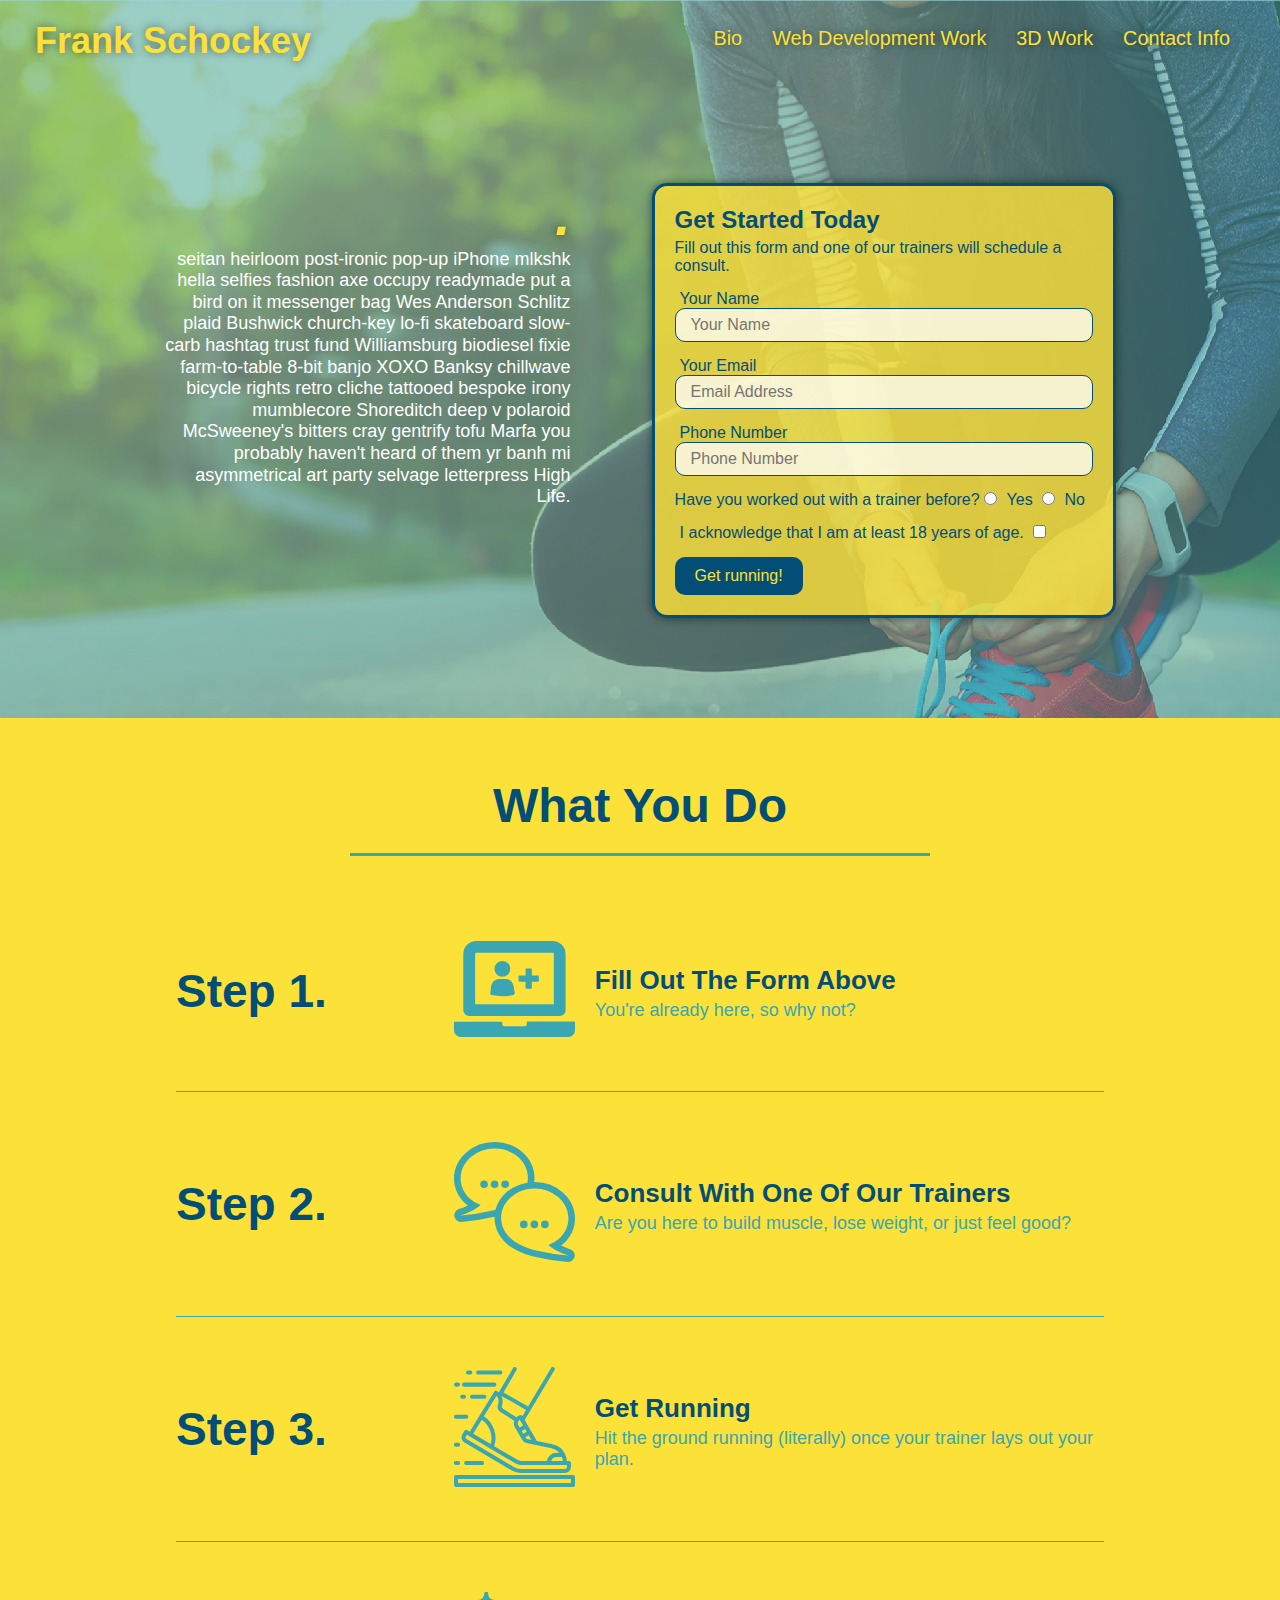
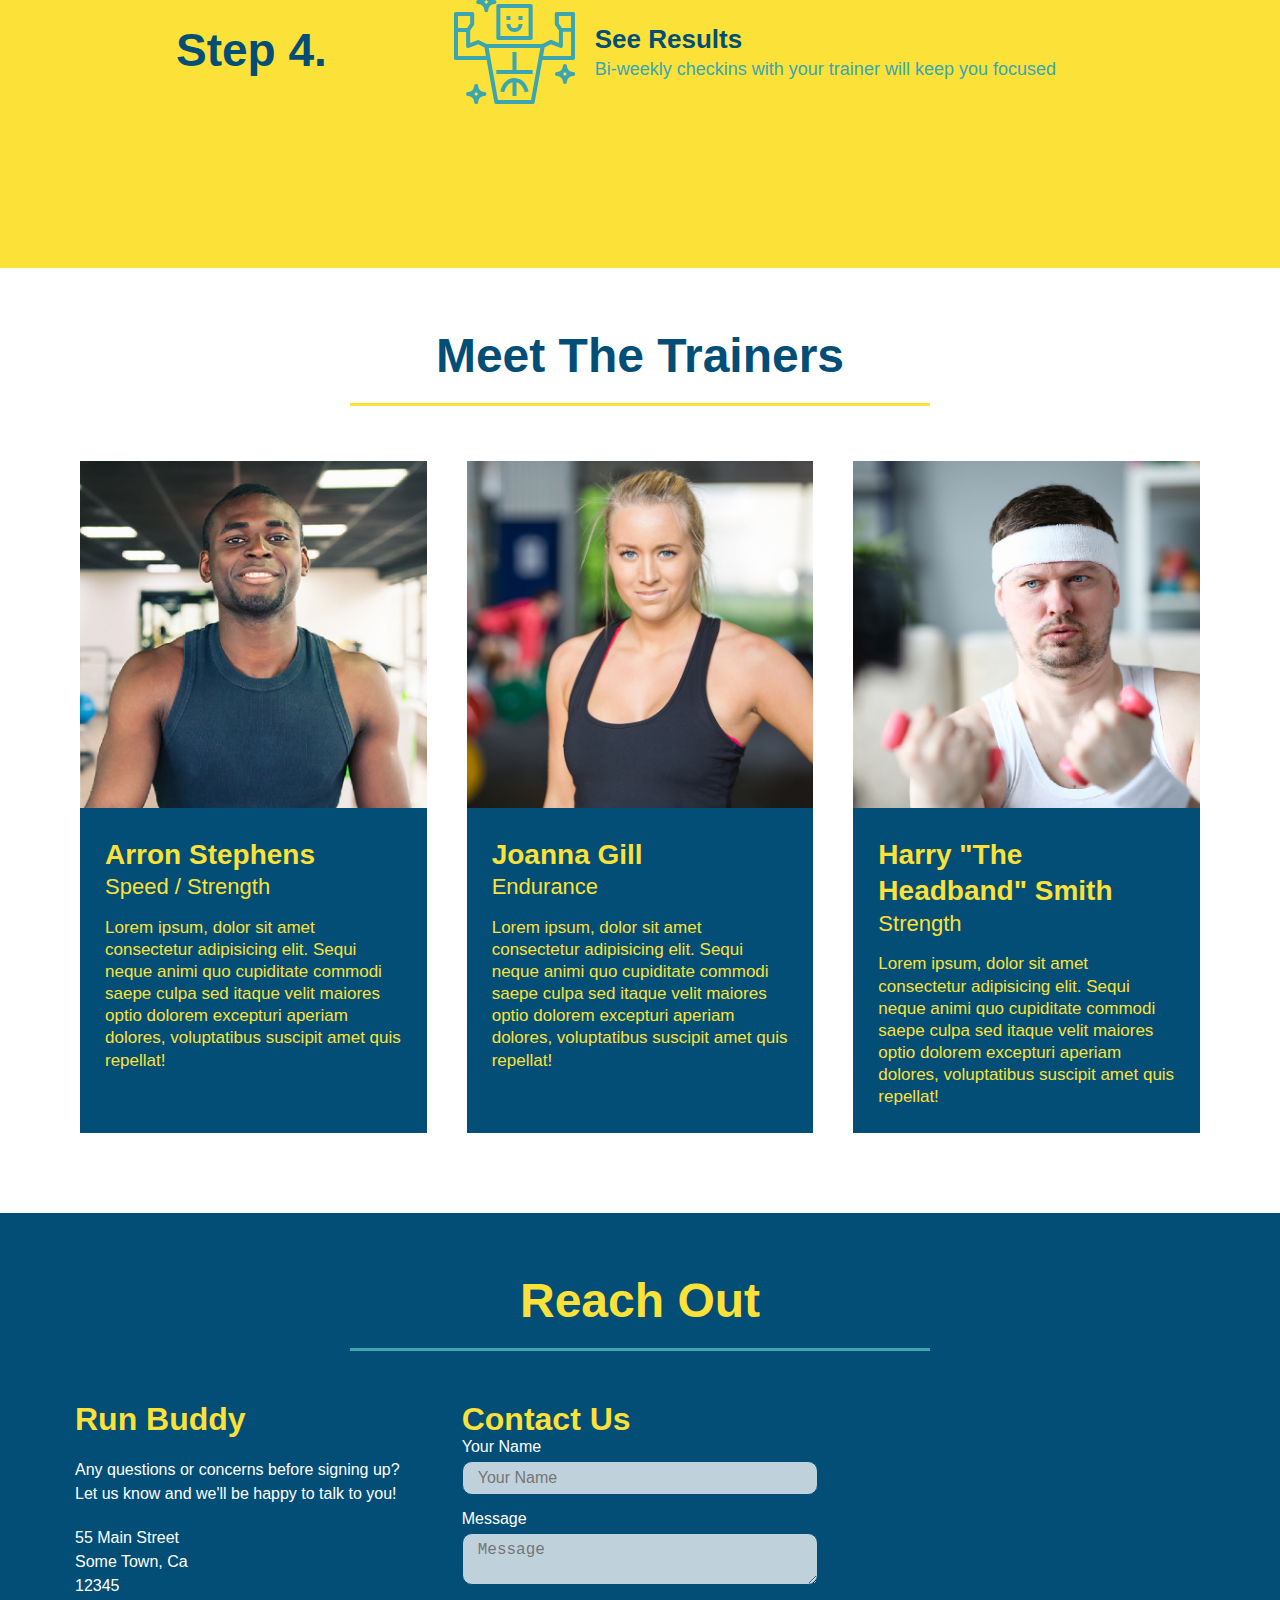
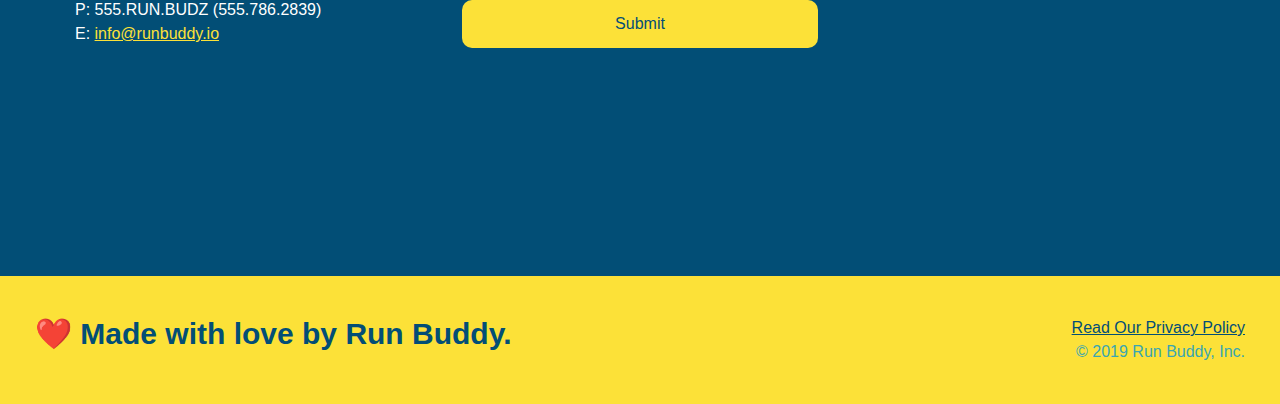
==== index.html @ 055c418a "created frame work for portfolio" ====
<!DOCTYPE html>
<html lang="en">
  <head>
    <meta charset="UTF-8" />
    <meta name="viewport" content="width=device-width, initial-scale=1.0" />
    <link rel="stylesheet" href="./assets/css/style.css">
    <title>Portfolio</title>
  </head>
  <body>
    <!-- navigation tags - block level element -->
    <header>
      <h1>
        <a href="/">Frank Schockey</a>
      </h1>
      <nav>
        <ul>
          <li>
            <a href="#what-we-do">Bio</a>
          </li>
          <li>
            <a href="#what-you-do">Web Development Work</a>
          </li>
          <li>
            <a href="#your-trainers">3D Work</a>
          </li>
          <li>
            <a href="#reach-out">Contact Info</a>
          </li>
        </ul>
      </nav>
    </header>
    <!-- end navigation -->

    <!-- hero/jumbotron -->
    <section class="hero">
      <div class="hero-cta">
        <h2> .</h2>
        <p>
          seitan heirloom post-ironic pop-up iPhone mlkshk hella selfies fashion axe occupy readymade put a bird on it
          messenger bag Wes Anderson Schlitz plaid Bushwick church-key lo-fi skateboard slow-carb hashtag trust fund
          Williamsburg biodiesel fixie farm-to-table 8-bit banjo XOXO Banksy chillwave bicycle rights retro cliche
          tattooed bespoke irony mumblecore Shoreditch deep v polaroid McSweeney's bitters cray gentrify tofu Marfa you
          probably haven't heard of them yr banh mi asymmetrical art party selvage letterpress High Life.
        </p>
      </div>

      <div class="hero-form">
        <h3>Get Started Today</h3>
        <p>Fill out this form and one of our trainers will schedule a consult.</p>
        <form>
          <label for="name">Your Name</label>
          <input type="text" placeholder="Your Name" id="name" name="name" class="form-input" />
          <label for="email">Your Email</label>
          <input type="email" placeholder="Email Address" id="email" name="email" class="form-input" />
          <label for="phone">Phone Number</label>
          <input type="tel" placeholder="Phone Number" name="phone" id="phone" class="form-input" />
          <p>
            Have you worked out with a trainer before? 
            <input type="radio" name="trainer-confirm" id="trainer-yes" />
            <label for="trainer-yes">Yes</label>
            <input type="radio" name="trainer-confirm" id="trainer-no"/>
            <label for="trainer-no">No</label>
          </p>
          <p>
            <label for="checkbox">
              I acknowledge that I am at least 18 years of age.
            </label>
            <input type="checkbox" name="checkpoint1" id="checkbox" />
          </p>
          <button type="submit">
            Get running!
          </button>
        </form>
      </div>
    </section>
    <!-- end header -->

   

    <!-- "what you do" start -->
    <section id="what-you-do" class="steps">
      <div class="flex-row">
        <h2 class="section-title secondary-border">
          What You Do
        </h2> 
      </div>
      <div class="step">
        <h3>Step 1.</h3>
        <div class="step-info">
          <div class="step-img">
            <img src="./assets/images/step-1.svg" alt="" />
          </div>
          <div class="step-text">
            <h4>Fill Out The Form Above</h4>
            <p>You're already here, so why not?</p>
          </div>
        </div>
      </div>
      <div class="step">
        <h3>Step 2.</h3>
        <div class="step-info">
          <div class="step-img">
            <img src="./assets/images/step-2.svg" alt="" />
          </div>
          <div class="step-text">
            <h4>Consult With One Of Our Trainers</h4>
            <p>Are you here to build muscle, lose weight, or just feel good?</p>
          </div>
        </div>
      </div>
      <div class="step">
        <h3>Step 3.</h3>
        <div class="step-info">
          <div class="step-img">
            <img src="./assets/images/step-3.svg" alt="" />
          </div>
          <div class="step-text">
            <h4>Get Running</h4>
            <p>Hit the ground running (literally) once your trainer lays out your plan.</p>
          </div>
        </div>
      </div>
      <div class="step">
        <h3>Step 4.</h3>
        <div class="step-info">
          <div class="step-img">
            <img src="./assets/images/step-4.svg" alt="" />
          </div>
          <div class="step-text">
            <h4>See Results</h4>
            <p>Bi-weekly checkins with your trainer will keep you focused</p>
          </div>
        </div>
      </div>
    </section>
    <!-- "what you do" end -->

    <!-- "meet the trainers" start -->
    <section id="your-trainers">
      <div class="flex-row">
        <h2 class="section-title primary-border">
          Meet The Trainers
        </h2>
      </div>

      <div class="trainers">
        <article class="trainer">
          <img src="./assets/images/trainer-1.jpg" alt="Arron Stephens in his workout clothes, ready to pump iron" />
          <div class="trainer-bio">
            <h3 class="trainer-name">Arron Stephens</h3>
            <h4 class="trainer-role">Speed / Strength</h4>
            <p>Lorem ipsum, dolor sit amet consectetur adipisicing elit. Sequi neque animi quo cupiditate commodi saepe culpa sed itaque velit maiores optio dolorem excepturi aperiam dolores, voluptatibus suscipit amet quis repellat!</p>
          </div>
        </article>

        <article class="trainer">
          <img src="./assets/images/trainer-2.jpg" alt="Joanna Gill cooling off after a work out" />
          <div class="trainer-bio">
            <h3 class="trainer-name">Joanna Gill</h3>
            <h4 class="trainer-role">Endurance</h4>
            <p>Lorem ipsum, dolor sit amet consectetur adipisicing elit. Sequi neque animi quo cupiditate commodi saepe culpa sed itaque velit maiores optio dolorem excepturi aperiam dolores, voluptatibus suscipit amet quis repellat!</p>
            </div>
          </article>

        <article class="trainer">
          <img src="./assets/images/trainer-3.jpg" alt="Harry Smith wearing a headband and lifting comically small pink weights" />
          <div class="trainer-bio">
            <h3 class="trainer-name">Harry "The Headband" Smith</h3>
            <h4 class="trainer-role">Strength</h4>
            <p>Lorem ipsum, dolor sit amet consectetur adipisicing elit. Sequi neque animi quo cupiditate commodi saepe culpa sed itaque velit maiores optio dolorem excepturi aperiam dolores, voluptatibus suscipit amet quis repellat!</p>
          </div>
        </article>
      </div>
    </section>
    <!-- "meet the trainers" end -->

    <!-- "reach out" start -->
    <section id="reach-out" class="contact">
      <div class="flex-row">
        <h2 class="section-title secondary-border">
          Reach Out
        </h2>
      </div>

      <div class="contact-info">
        <div>
          <h3>Run Buddy</h3>
          <p>
            Any questions or concerns before signing up? 
            <br/>
            Let us know and we'll be happy to talk to you!
          </p>

          <address>
            55 Main Street <br/>
            Some Town, Ca <br/>
            12345<br/>
            P: 555.RUN.BUDZ (555.786.2839)<br/>
            E: <a href="mailto:info@runbuddy.io">info@runbuddy.io</a>
          </address>
          
        </div>

        <div class="contact-form">
          <h3>Contact Us</h3>
          <form>
            <label for="contact-name">Your Name</label>
            <input type="text" id="contact-name" placeholder="Your Name" />
        
            <label for="contact-message">Message</label>
            <textarea id="contact-message" placeholder="Message"></textarea>
        
            <button type="submit">Submit</button>
          </form>
        </div>
        
        <iframe
          src="https://www.google.com/maps/embed?pb=!1m14!1m12!1m3!1d12182.30520634488!2d-74.0652613!3d40.2407219!2m3!1f0!2f0!3f0!3m2!1i1024!2i768!4f13.1!5e0!3m2!1sen!2sus!4v1561060983193!5m2!1sen!2sus"
          frameborder="0" style="border:0" allowfullscreen>
        </iframe>
      </div>
    </section>
    <!-- "reach out" end -->

    <!-- footer -->
    <footer>
      <h2>❤️ Made with love by Run Buddy.</h2>
      <div>
        <a href="./privacy-policy.html">Read Our Privacy Policy</a><br/>
        &copy; 2019 Run Buddy, Inc.
      </div>
    </footer>
    <!-- footer end -->
  </body>
</html>
---- assets/css/style.css ----
* {
  box-sizing: border-box;
  margin: 0;
  padding: 0;
}

body {
  color: #39a6b2;
  font-family: Helvetica, Arial, sans-serif;
}


/* HEADER / NAV BAR STYLES START */

header {
  padding: 20px 35px;
  background-color: #39a6b2;
  display: flex;
  justify-content: space-between;
  flex-wrap: wrap;
  position: sticky;
  position: -webkit-sticky;
  top: 0;
  background-image: url("../images/hero-bg.jpg");
  background-size: cover;
  background-attachment: fixed;
  background-position: 80%;
}

header h1 {
  font-weight: bold;
  margin: 0;
  font-size: 36px;
  color: #fce138;
  text-shadow: 0 0 10px rgba(0, 0, 0, 0.5);
}

header a {
  text-decoration: none;
  color: #fce138;
}

header nav {
  margin: 7px 0;
}

header nav ul {
  display: flex;
  flex-wrap: wrap;
  justify-content: space-between;
  align-items: center;
  list-style: none;
}

header nav ul li a {
  padding: 10px 15px;
  font-weight: lighter;
  font-size: 1.55vw;
  text-shadow: 0 0 10px rgba(0, 0, 0, 0.5);
}

header nav ul li a:hover {
  background: #fce138;
  color: #024e76;
  border-radius: 15px;
  text-shadow: none;
}

/* HEADER / NAVBAR STYLES END */



/* FOOTER STYLES START */
footer {
  background: #fce138;
  padding: 40px 35px;
  display: flex;
  justify-content: space-between;
  flex-wrap: wrap;
  width: 100%;
}

footer h2 {
  color: #024e76;
  font-size: 30px;
  margin: 0;
}

footer div {
  line-height: 1.5;
  text-align: right;
}

footer a {
  color: #024e76;
}
/* END FOOTER STYLES */

/* STYLE ALL SECTION TAGS */
section {
  padding: 60px;
}

/* HERO STYLES START */
.hero {
  background-image: url('../images/hero-bg.jpg');
  background-size: cover;
  display: flex;
  justify-content: center;
  flex-wrap: wrap;
  align-items: flex-start;
  background-attachment: fixed;
  background-position: 80%;
}

.hero-cta {
  width: 35%;
  text-align: right;
  margin: 3.5%;
  color: #fff;
  font-size: 18px;
  line-height: 1.2;
}

.hero-cta h2 {
  font-style: italic;
  font-size: 55px;
  color: #fce138;
  text-shadow: 0 0 10px rgba(0, 0, 0, 0.5);
}

.hero-form {
  border: 3px solid #024e76;
  background-color: rgba(255, 225, 56, 0.8);
  padding: 20px;
  color: #024e76;
  width: 40%;
  margin: 3.5%;
  border-radius: 15px;
  box-shadow: 0 0 10px rgba(0, 0, 0, 0.5);
}

.hero-form button:hover {
  background-color: #39a6b2;  
}

.hero-form h3 {
  font-size: 24px;
  margin: 0;
}
.hero-form p {
  margin: 5px 0 15px 0;
}

.form-input {
  border: 1px solid #024e76;
  display: block;
  padding: 7px 15px;
  font-size: 16px;
  color: #024e76;
  width: 100%;
  margin-bottom: 15px; 
  border-radius: 10px;
  background-color: rgba(255,255,255, 0.75);
}

.form-input:focus {
  background-color: rgba(255,255,255, 1);
  outline: none;
}

.hero-form label {
  margin: 0 5px;
}

.hero-form button {
  color: #fce138;
  background-color: #024e76;
  border: none;
  padding: 10px 20px;
  font-size: 16px;
  border-radius: 10px;
} 
/* HERO STYLES END */


/* SECTION TITLE STYLES START */
.section-title {
  font-size: 48px;
  border-bottom: 3px solid;
  color: #024e76;
  padding-bottom: 20px;
  text-align: center;
  margin: 0 auto 35px auto;
  width: 50%;
}

.primary-border {
  border-color: #fce138;
}

.secondary-border {
  border-color: #39a6b2;
}
/* SECTION TITLE STYLES END */

/* WHAT WE DO STYLES */

.intro p {
  line-height: 1.7;
  color: #39a6b2;
  width: 80%;
  margin: 0 auto;
  font-size: 20px;
  text-align: center;
}
/* WHAT YOU DO STYLES END */


/* WHAT YOU DO STYLES START */
.steps { 
  background: #fce138;
}

.step {
  margin: 50px auto;
  padding-bottom: 50px;
  width: 80%;
  border-bottom: 1px solid #39a6b2;
  display: flex;
  flex-wrap: wrap;
  align-items: center;
  justify-content: space-between;
}

.step:last-child {
  border-bottom: none;
}

.step h3 {
  color: #024e76;
  font-size: 46px;
  flex: 1 30%;
}

.step-info {
  flex: 2 70%;
  display: flex;
  flex-wrap: wrap;
  align-items: center;
}

.step-img {
  flex: 1 12%;
  margin-right: 20px;
}

.step-img img {
  max-width: 100%;
}

.step-text {
  flex: 12;
}

.step-text p {
  color: #39a6b2;
  font-size: 18px;
}

.step-text h4 {
  font-size: 26px;
  line-height: 1.5;
  color: #024e76;
}
/* WHAT YOU DO STYLES END */

/* MEET THE TRAINERS START */
.trainers {
  width: 100%;
  margin: 0 auto;
  display: flex;
  flex-wrap: wrap;
  justify-content: space-around;
}

.trainer {
  margin: 20px;
  flex: 1;
  background: #024e76;
  color: #fce138;
}

.trainer img {
  width: 100%;
}

.trainer-bio {
  padding: 25px;
  line-height: 1.3;
}

.trainer-bio h3 {
  font-size: 28px;
}

.trainer-bio h4 {
  font-weight: lighter;
  font-size: 22px;
  margin-bottom: 15px;
}

.trainer-bio p {
  font-size: 17px;
}
/* TRAINER STYLES END */

/* REACH OUT STYLES START */
.contact {
  background: #024e76;
}

.contact h2 {
  color: #fce138;
}

.contact-info {
  display: flex;
  justify-content: space-between;
  flex-wrap: wrap;
}

.contact-info > * {
  flex: 1;
  margin: 15px;
}

.contact-info iframe {
  height: 400px;
}

.contact-info div {
  color: white;
}

.contact-info h3 {
  color: #fce138;
  font-size: 32px;
}

.contact-info p, .contact-info address {
  margin: 20px 0;
  line-height: 1.5;
  font-size: 16px;
  font-style: normal;
}

.contact-form input, .contact-form textarea {
  border: 1px solid #024e76;
  display: block;
  padding: 7px 15px;
  font-size: 16px;
  color: #024e76;
  width: 100%;
  margin-bottom: 15px;
  margin-top: 5px;
  border-radius: 10px;
  background-color: rgba(255,255,255, 0.75);
}

.contact-form input:focus, .contact-form textarea:focus {
  background-color: rgba(255,255,255, 1);
  outline: none;
}

.contact-form button {
  width: 100%;
  border: none;
  background: #fce138;
  color: #024e76;
  text-align: center;
  padding: 15px 0;
  font-size: 16px;
  border-radius: 10px;
}

.contact-form button:hover {
  color: #fce138;
  background: #39a6b2;
}

.contact-info a {
  color: #fce138;
}
/* REACH OUT STYLES END */

/* UTILITIES */
.text-left {
  text-align: left;
}

.text-right {
  text-align: right;
}

.flex-row {
  display: flex;
}

/* MEDIA QUERY FOR SMALLER DESKTOP SCREENS AND SMALLER */
@media screen and (max-width: 980px) {
  header {
    padding-bottom: 0;
    justify-content: center;
    position: relative;
  }

  header h1 {
    width: 100%;
    text-align: center;
  }

  header nav ul {
    margin-top: 20px;
    width: 100%;
    justify-content: center;
  }

  header nav ul li a {
    font-size: 20px;
  }

  footer h2, footer div {
    text-align: center;
    width: 100%;
  }

  .hero-cta, .hero-form {
    width: 100%;
  }
  
  .hero-cta {
    text-align: center;
  }

  .section-title {
    width: 80%;
  }
  
  .trainer {
    flex: 0 70%;
  }
  
  .contact-info iframe{
    flex: 1 100%;
  }
}

/* MEDIA QUERY FOR TABLETS AND SMALLER */
@media screen and (max-width: 768px) {
  section {
    padding: 30px 15px;
  }

  .step h3 {
    flex: 1 100%;
    text-align: center;
  }

  .step-info {
    flex: 2 100%;
    text-align: center;
    justify-content: center;
  }

  .step-img {
    flex: 0 32%;
    margin-right: 0;
    margin-top: 15px;
    margin-bottom: 15px;
  }

  .step-text {
    flex: 100%;  
  }

  .trainer-bio h3, .trainer-bio h4 {
    display: block;
  }
}

/* MEDIA QUERY FOR MOBILE PHONES AND SMALLER */
@media screen and (max-width: 575px) {
  .hero-form button {
    width: 100%;
  }

  .section-title {
    width: 95%;
  }

  .intro p {
    width: 100%;
  }

  .trainer {
    flex: 0 100%;
  }

  .contact-info {
    text-align: center;
  }

  .contact-info > * {
    flex: 0 100%;
  }

  .contact-form {
    order: 3;
  }
}
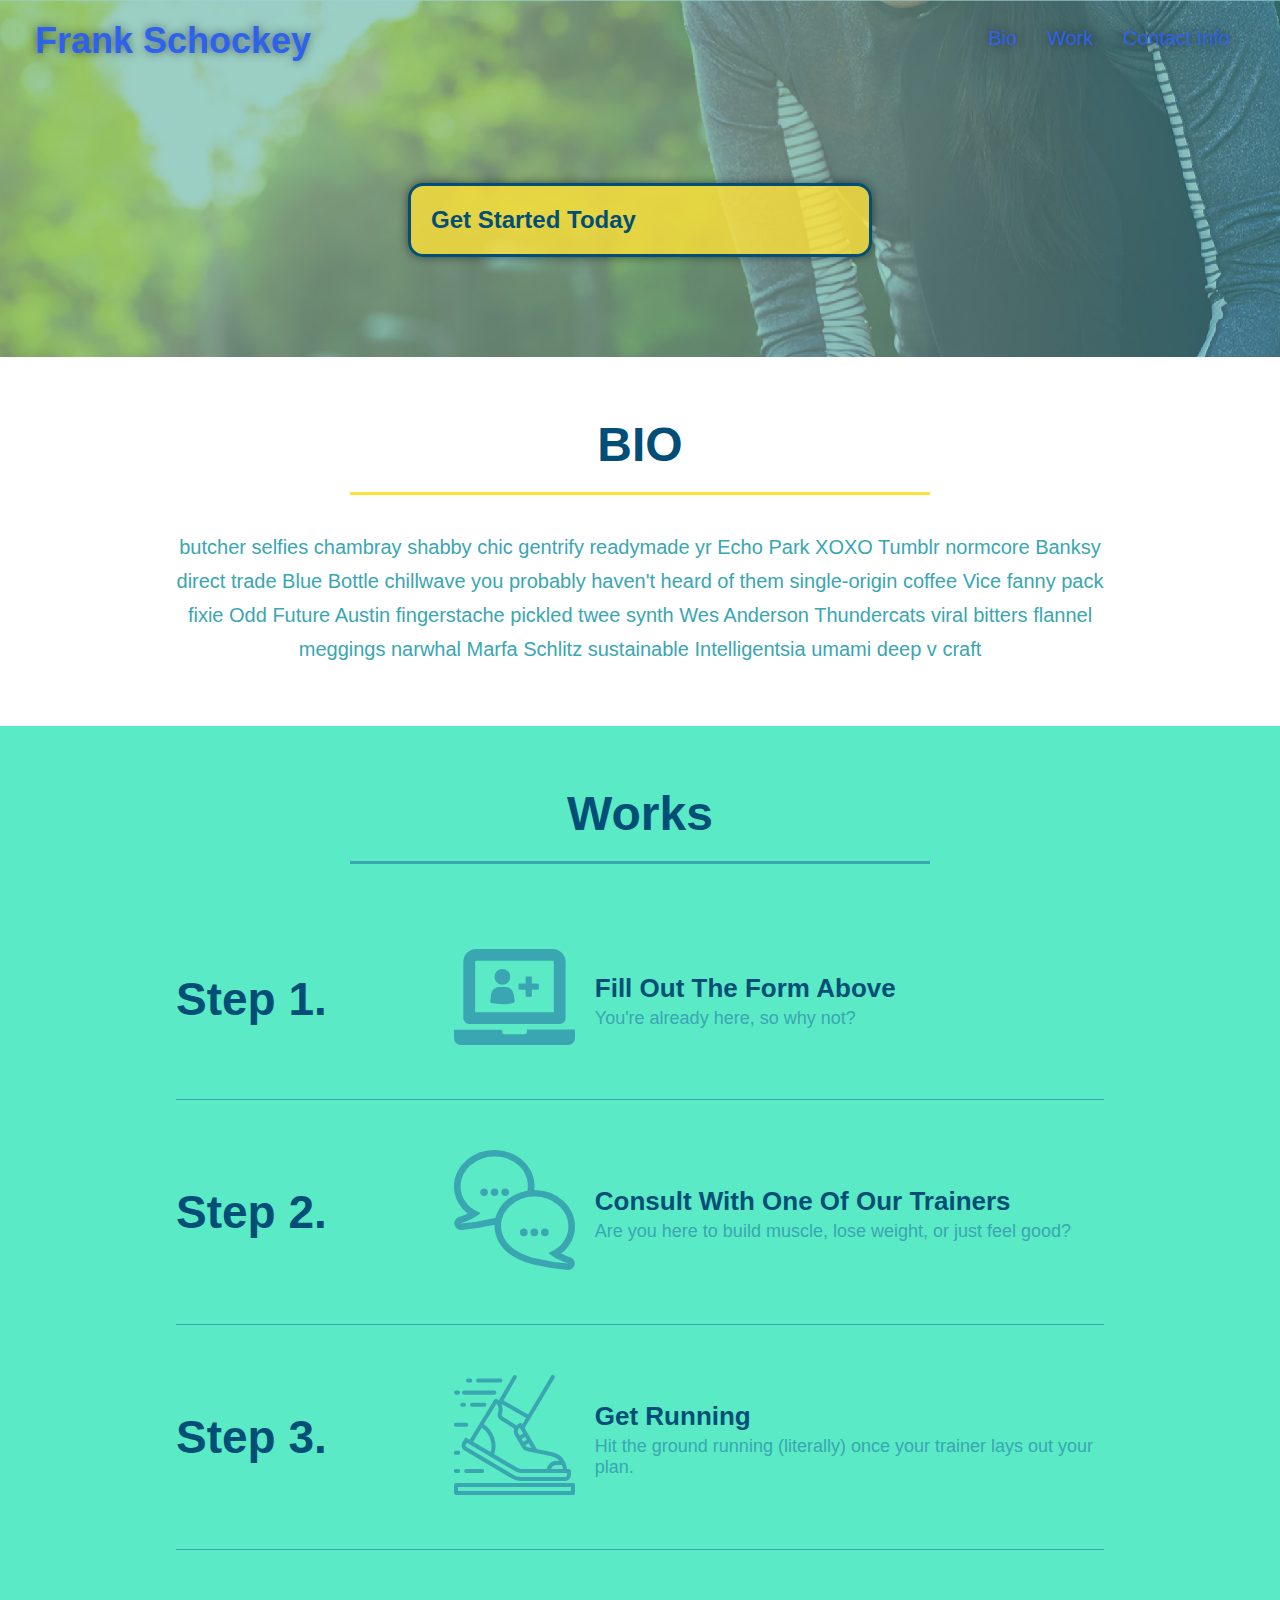
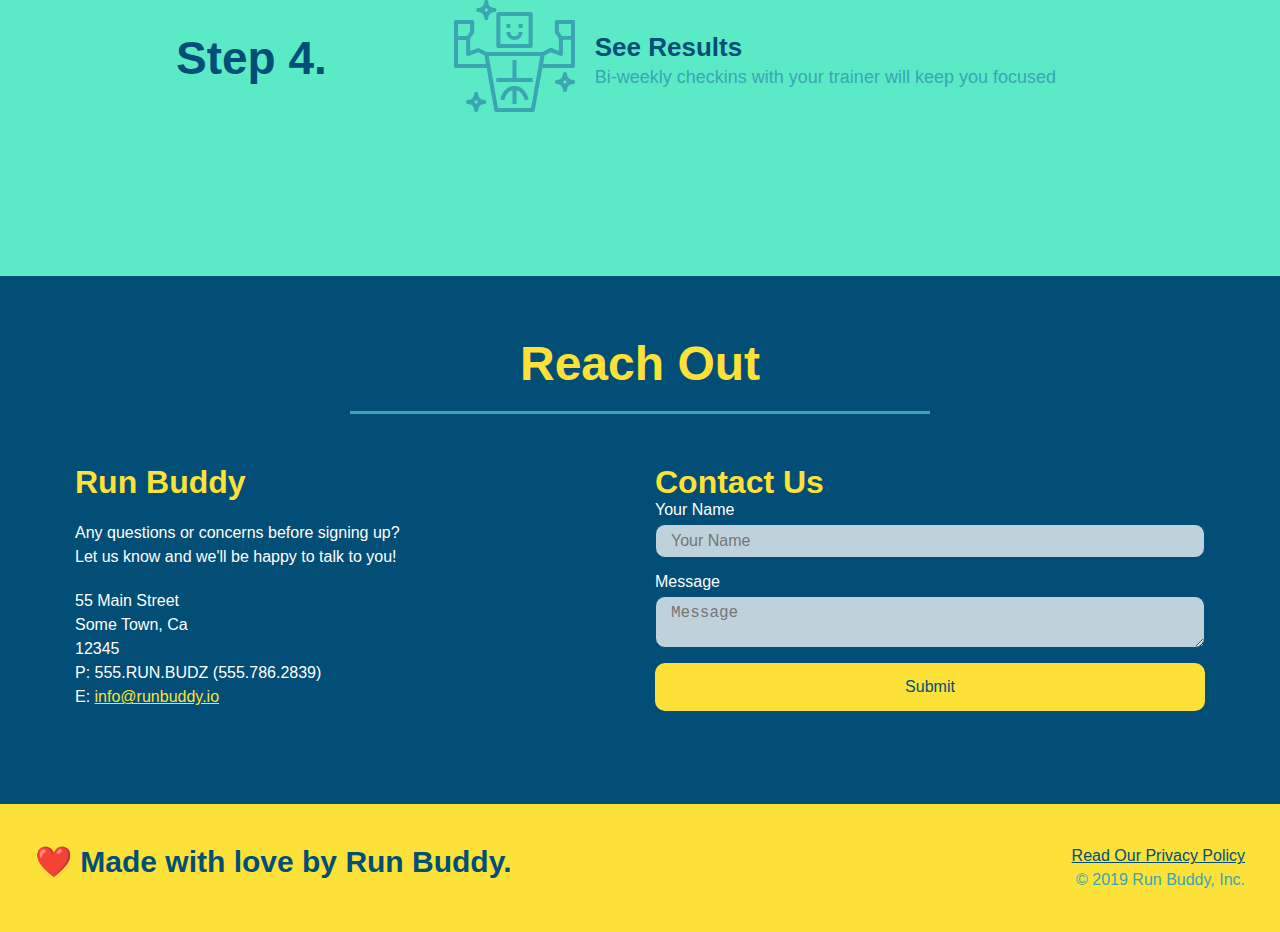
==== commit ef134975: "worked on title for sections" ====
--- a/index.html
+++ b/index.html
@@ -10,18 +10,15 @@
     <!-- navigation tags - block level element -->
     <header>
       <h1>
-        <a href="/">Frank Schockey</a>
+        <a href="">Frank Schockey</a>
       </h1>
       <nav>
         <ul>
           <li>
-            <a href="#what-we-do">Bio</a>
+            <a href="#BIO">Bio</a>
           </li>
           <li>
-            <a href="#what-you-do">Web Development Work</a>
-          </li>
-          <li>
-            <a href="#your-trainers">3D Work</a>
+            <a href="#work">Work</a>
           </li>
           <li>
             <a href="#reach-out">Contact Info</a>
@@ -33,55 +30,32 @@
 
     <!-- hero/jumbotron -->
     <section class="hero">
-      <div class="hero-cta">
-        <h2> .</h2>
-        <p>
-          seitan heirloom post-ironic pop-up iPhone mlkshk hella selfies fashion axe occupy readymade put a bird on it
-          messenger bag Wes Anderson Schlitz plaid Bushwick church-key lo-fi skateboard slow-carb hashtag trust fund
-          Williamsburg biodiesel fixie farm-to-table 8-bit banjo XOXO Banksy chillwave bicycle rights retro cliche
-          tattooed bespoke irony mumblecore Shoreditch deep v polaroid McSweeney's bitters cray gentrify tofu Marfa you
-          probably haven't heard of them yr banh mi asymmetrical art party selvage letterpress High Life.
-        </p>
-      </div>
-
       <div class="hero-form">
         <h3>Get Started Today</h3>
-        <p>Fill out this form and one of our trainers will schedule a consult.</p>
-        <form>
-          <label for="name">Your Name</label>
-          <input type="text" placeholder="Your Name" id="name" name="name" class="form-input" />
-          <label for="email">Your Email</label>
-          <input type="email" placeholder="Email Address" id="email" name="email" class="form-input" />
-          <label for="phone">Phone Number</label>
-          <input type="tel" placeholder="Phone Number" name="phone" id="phone" class="form-input" />
-          <p>
-            Have you worked out with a trainer before? 
-            <input type="radio" name="trainer-confirm" id="trainer-yes" />
-            <label for="trainer-yes">Yes</label>
-            <input type="radio" name="trainer-confirm" id="trainer-no"/>
-            <label for="trainer-no">No</label>
-          </p>
-          <p>
-            <label for="checkbox">
-              I acknowledge that I am at least 18 years of age.
-            </label>
-            <input type="checkbox" name="checkpoint1" id="checkbox" />
-          </p>
-          <button type="submit">
-            Get running!
-          </button>
-        </form>
+        
       </div>
     </section>
     <!-- end header -->
-
+ <!-- "what we do" start - <section> -->
+  <section id="BIO" class="intro">
+    <div class="flex-row">
+      <h2 class="section-title primary-border">
+        BIO
+      </h2>
+    </div>
+    <div class="flex-row">
+      <p>
+        butcher selfies chambray shabby chic gentrify readymade yr Echo Park XOXO Tumblr normcore Banksy direct trade  Blue Bottle chillwave you probably haven't heard of them single-origin coffee Vice fanny pack fixie Odd Future Austin fingerstache pickled twee synth Wes Anderson Thundercats viral bitters flannel meggings narwhal Marfa Schlitz sustainable Intelligentsia umami deep v craft
+      </p>
+    </div>
+  </section>
    
 
     <!-- "what you do" start -->
-    <section id="what-you-do" class="steps">
+    <section id="work" class="works">
       <div class="flex-row">
         <h2 class="section-title secondary-border">
-          What You Do
+          Works
         </h2> 
       </div>
       <div class="step">
@@ -135,45 +109,6 @@
     </section>
     <!-- "what you do" end -->
 
-    <!-- "meet the trainers" start -->
-    <section id="your-trainers">
-      <div class="flex-row">
-        <h2 class="section-title primary-border">
-          Meet The Trainers
-        </h2>
-      </div>
-
-      <div class="trainers">
-        <article class="trainer">
-          <img src="./assets/images/trainer-1.jpg" alt="Arron Stephens in his workout clothes, ready to pump iron" />
-          <div class="trainer-bio">
-            <h3 class="trainer-name">Arron Stephens</h3>
-            <h4 class="trainer-role">Speed / Strength</h4>
-            <p>Lorem ipsum, dolor sit amet consectetur adipisicing elit. Sequi neque animi quo cupiditate commodi saepe culpa sed itaque velit maiores optio dolorem excepturi aperiam dolores, voluptatibus suscipit amet quis repellat!</p>
-          </div>
-        </article>
-
-        <article class="trainer">
-          <img src="./assets/images/trainer-2.jpg" alt="Joanna Gill cooling off after a work out" />
-          <div class="trainer-bio">
-            <h3 class="trainer-name">Joanna Gill</h3>
-            <h4 class="trainer-role">Endurance</h4>
-            <p>Lorem ipsum, dolor sit amet consectetur adipisicing elit. Sequi neque animi quo cupiditate commodi saepe culpa sed itaque velit maiores optio dolorem excepturi aperiam dolores, voluptatibus suscipit amet quis repellat!</p>
-            </div>
-          </article>
-
-        <article class="trainer">
-          <img src="./assets/images/trainer-3.jpg" alt="Harry Smith wearing a headband and lifting comically small pink weights" />
-          <div class="trainer-bio">
-            <h3 class="trainer-name">Harry "The Headband" Smith</h3>
-            <h4 class="trainer-role">Strength</h4>
-            <p>Lorem ipsum, dolor sit amet consectetur adipisicing elit. Sequi neque animi quo cupiditate commodi saepe culpa sed itaque velit maiores optio dolorem excepturi aperiam dolores, voluptatibus suscipit amet quis repellat!</p>
-          </div>
-        </article>
-      </div>
-    </section>
-    <!-- "meet the trainers" end -->
-
     <!-- "reach out" start -->
     <section id="reach-out" class="contact">
       <div class="flex-row">
@@ -214,10 +149,6 @@
           </form>
         </div>
         
-        <iframe
-          src="https://www.google.com/maps/embed?pb=!1m14!1m12!1m3!1d12182.30520634488!2d-74.0652613!3d40.2407219!2m3!1f0!2f0!3f0!3m2!1i1024!2i768!4f13.1!5e0!3m2!1sen!2sus!4v1561060983193!5m2!1sen!2sus"
-          frameborder="0" style="border:0" allowfullscreen>
-        </iframe>
       </div>
     </section>
     <!-- "reach out" end -->
--- a/assets/css/style.css
+++ b/assets/css/style.css
@@ -37,7 +37,7 @@
 
 header a {
   text-decoration: none;
-  color: #fce138;
+  color: #2f62ec;
 }
 
 header nav {
@@ -218,8 +218,8 @@
 
 
 /* WHAT YOU DO STYLES START */
-.steps { 
-  background: #fce138;
+.works { 
+  background: #5aebc6;
 }
 
 .step {
@@ -275,45 +275,6 @@
 }
 /* WHAT YOU DO STYLES END */
 
-/* MEET THE TRAINERS START */
-.trainers {
-  width: 100%;
-  margin: 0 auto;
-  display: flex;
-  flex-wrap: wrap;
-  justify-content: space-around;
-}
-
-.trainer {
-  margin: 20px;
-  flex: 1;
-  background: #024e76;
-  color: #fce138;
-}
-
-.trainer img {
-  width: 100%;
-}
-
-.trainer-bio {
-  padding: 25px;
-  line-height: 1.3;
-}
-
-.trainer-bio h3 {
-  font-size: 28px;
-}
-
-.trainer-bio h4 {
-  font-weight: lighter;
-  font-size: 22px;
-  margin-bottom: 15px;
-}
-
-.trainer-bio p {
-  font-size: 17px;
-}
-/* TRAINER STYLES END */
 
 /* REACH OUT STYLES START */
 .contact {
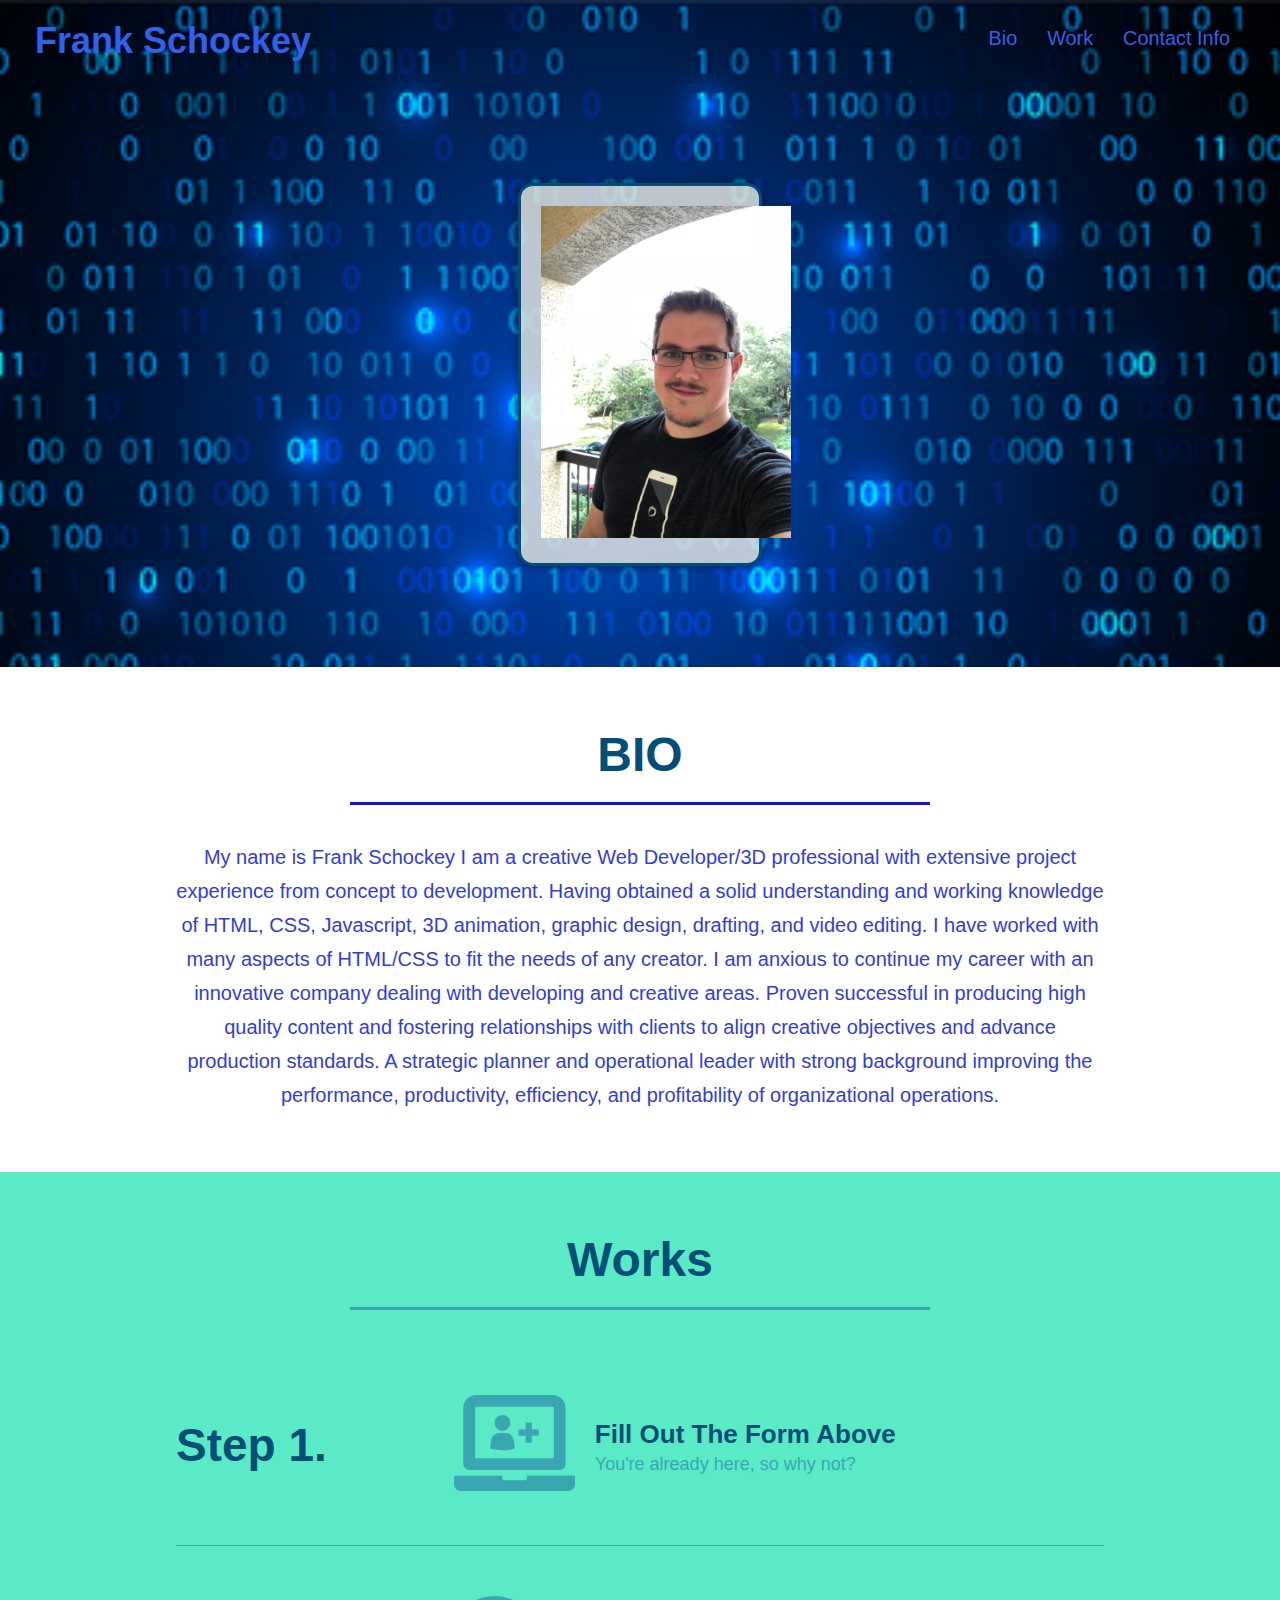
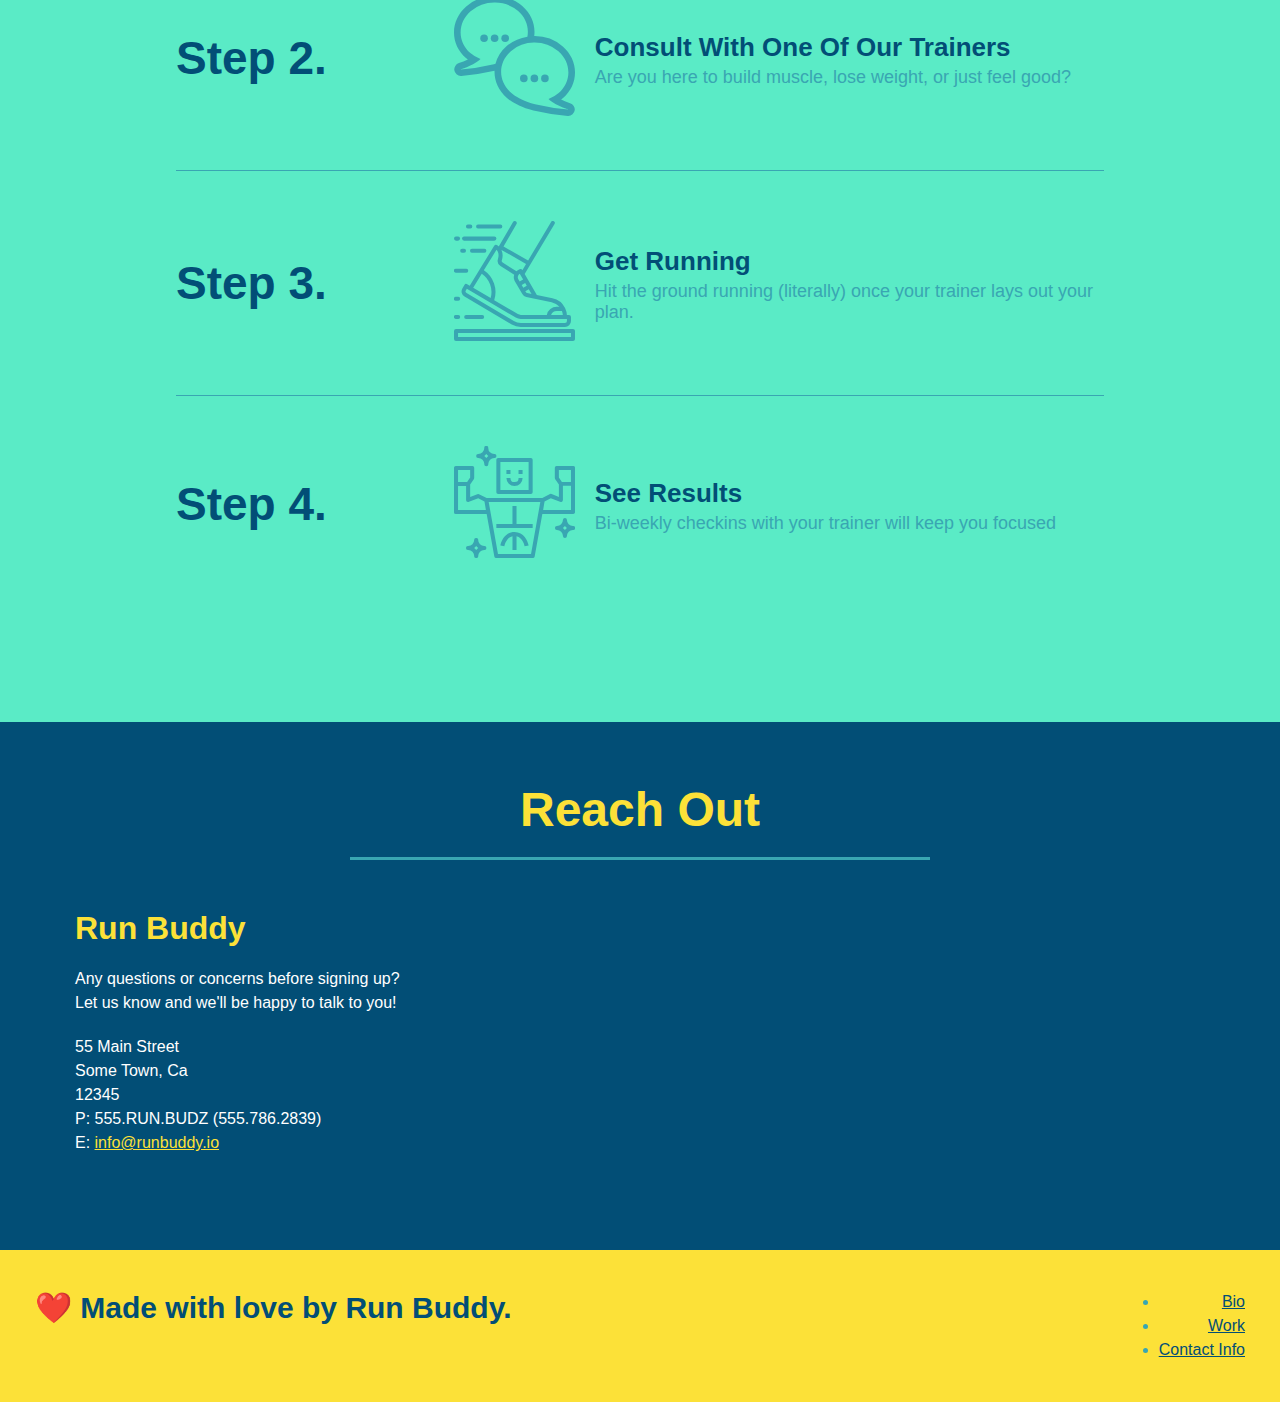
==== commit a3138bc0: "creating new colors and format" ====
--- a/index.html
+++ b/index.html
@@ -31,7 +31,7 @@
     <!-- hero/jumbotron -->
     <section class="hero">
       <div class="hero-form">
-        <h3>Get Started Today</h3>
+        <h3> <img src="./assets/images/image1.jpeg" alt=""></h3>
         
       </div>
     </section>
@@ -45,7 +45,7 @@
     </div>
     <div class="flex-row">
       <p>
-        butcher selfies chambray shabby chic gentrify readymade yr Echo Park XOXO Tumblr normcore Banksy direct trade  Blue Bottle chillwave you probably haven't heard of them single-origin coffee Vice fanny pack fixie Odd Future Austin fingerstache pickled twee synth Wes Anderson Thundercats viral bitters flannel meggings narwhal Marfa Schlitz sustainable Intelligentsia umami deep v craft
+       My name is Frank Schockey I am a creative Web Developer/3D professional with extensive project experience from concept to development. Having obtained a solid understanding and working knowledge of HTML, CSS, Javascript, 3D animation, graphic design, drafting, and video editing.  I have worked with many aspects of HTML/CSS to fit the needs of any creator. I am anxious to continue my career with an innovative company dealing with developing and creative areas. Proven successful in producing high quality content and fostering relationships with clients to align creative objectives and advance production standards. A strategic planner and operational leader with strong background improving the performance, productivity, efficiency, and profitability of organizational operations. 
       </p>
     </div>
   </section>
@@ -136,18 +136,7 @@
           
         </div>
 
-        <div class="contact-form">
-          <h3>Contact Us</h3>
-          <form>
-            <label for="contact-name">Your Name</label>
-            <input type="text" id="contact-name" placeholder="Your Name" />
         
-            <label for="contact-message">Message</label>
-            <textarea id="contact-message" placeholder="Message"></textarea>
-        
-            <button type="submit">Submit</button>
-          </form>
-        </div>
         
       </div>
     </section>
@@ -157,8 +146,19 @@
     <footer>
       <h2>❤️ Made with love by Run Buddy.</h2>
       <div>
-        <a href="./privacy-policy.html">Read Our Privacy Policy</a><br/>
-        &copy; 2019 Run Buddy, Inc.
+        <nav>
+          <ul>
+            <li>
+              <a href="#BIO">Bio</a>
+            </li>
+            <li>
+              <a href="#work">Work</a>
+            </li>
+            <li>
+              <a href="#reach-out">Contact Info</a>
+            </li>
+          </ul>
+        </nav>
       </div>
     </footer>
     <!-- footer end -->
--- a/assets/css/style.css
+++ b/assets/css/style.css
@@ -21,7 +21,7 @@
   position: sticky;
   position: -webkit-sticky;
   top: 0;
-  background-image: url("../images/hero-bg.jpg");
+  background-image: url("../images/code\ background.jpg");
   background-size: cover;
   background-attachment: fixed;
   background-position: 80%;
@@ -103,7 +103,7 @@
 
 /* HERO STYLES START */
 .hero {
-  background-image: url('../images/hero-bg.jpg');
+  background-image: url('../images/code\ background.jpg');
   background-size: cover;
   display: flex;
   justify-content: center;
@@ -113,74 +113,23 @@
   background-position: 80%;
 }
 
-.hero-cta {
-  width: 35%;
-  text-align: right;
-  margin: 3.5%;
-  color: #fff;
-  font-size: 18px;
-  line-height: 1.2;
-}
-
-.hero-cta h2 {
-  font-style: italic;
-  font-size: 55px;
-  color: #fce138;
-  text-shadow: 0 0 10px rgba(0, 0, 0, 0.5);
-}
-
+
+.hero-form img{
+  width: 250px;
+  align: center;
+}
 .hero-form {
   border: 3px solid #024e76;
-  background-color: rgba(255, 225, 56, 0.8);
+  background-color: rgba(236, 235, 226, 0.8);
   padding: 20px;
   color: #024e76;
-  width: 40%;
+  width: 21%;
   margin: 3.5%;
   border-radius: 15px;
   box-shadow: 0 0 10px rgba(0, 0, 0, 0.5);
 }
 
-.hero-form button:hover {
-  background-color: #39a6b2;  
-}
-
-.hero-form h3 {
-  font-size: 24px;
-  margin: 0;
-}
-.hero-form p {
-  margin: 5px 0 15px 0;
-}
-
-.form-input {
-  border: 1px solid #024e76;
-  display: block;
-  padding: 7px 15px;
-  font-size: 16px;
-  color: #024e76;
-  width: 100%;
-  margin-bottom: 15px; 
-  border-radius: 10px;
-  background-color: rgba(255,255,255, 0.75);
-}
-
-.form-input:focus {
-  background-color: rgba(255,255,255, 1);
-  outline: none;
-}
-
-.hero-form label {
-  margin: 0 5px;
-}
-
-.hero-form button {
-  color: #fce138;
-  background-color: #024e76;
-  border: none;
-  padding: 10px 20px;
-  font-size: 16px;
-  border-radius: 10px;
-} 
+
 /* HERO STYLES END */
 
 
@@ -196,7 +145,7 @@
 }
 
 .primary-border {
-  border-color: #fce138;
+  border-color: #1411cf;
 }
 
 .secondary-border {
@@ -208,7 +157,7 @@
 
 .intro p {
   line-height: 1.7;
-  color: #39a6b2;
+  color: #313cdf;
   width: 80%;
   margin: 0 auto;
   font-size: 20px;
@@ -330,7 +279,7 @@
 }
 
 .contact-form input:focus, .contact-form textarea:focus {
-  background-color: rgba(255,255,255, 1);
+  background-color: rgb(238, 184, 9);
   outline: none;
 }
 
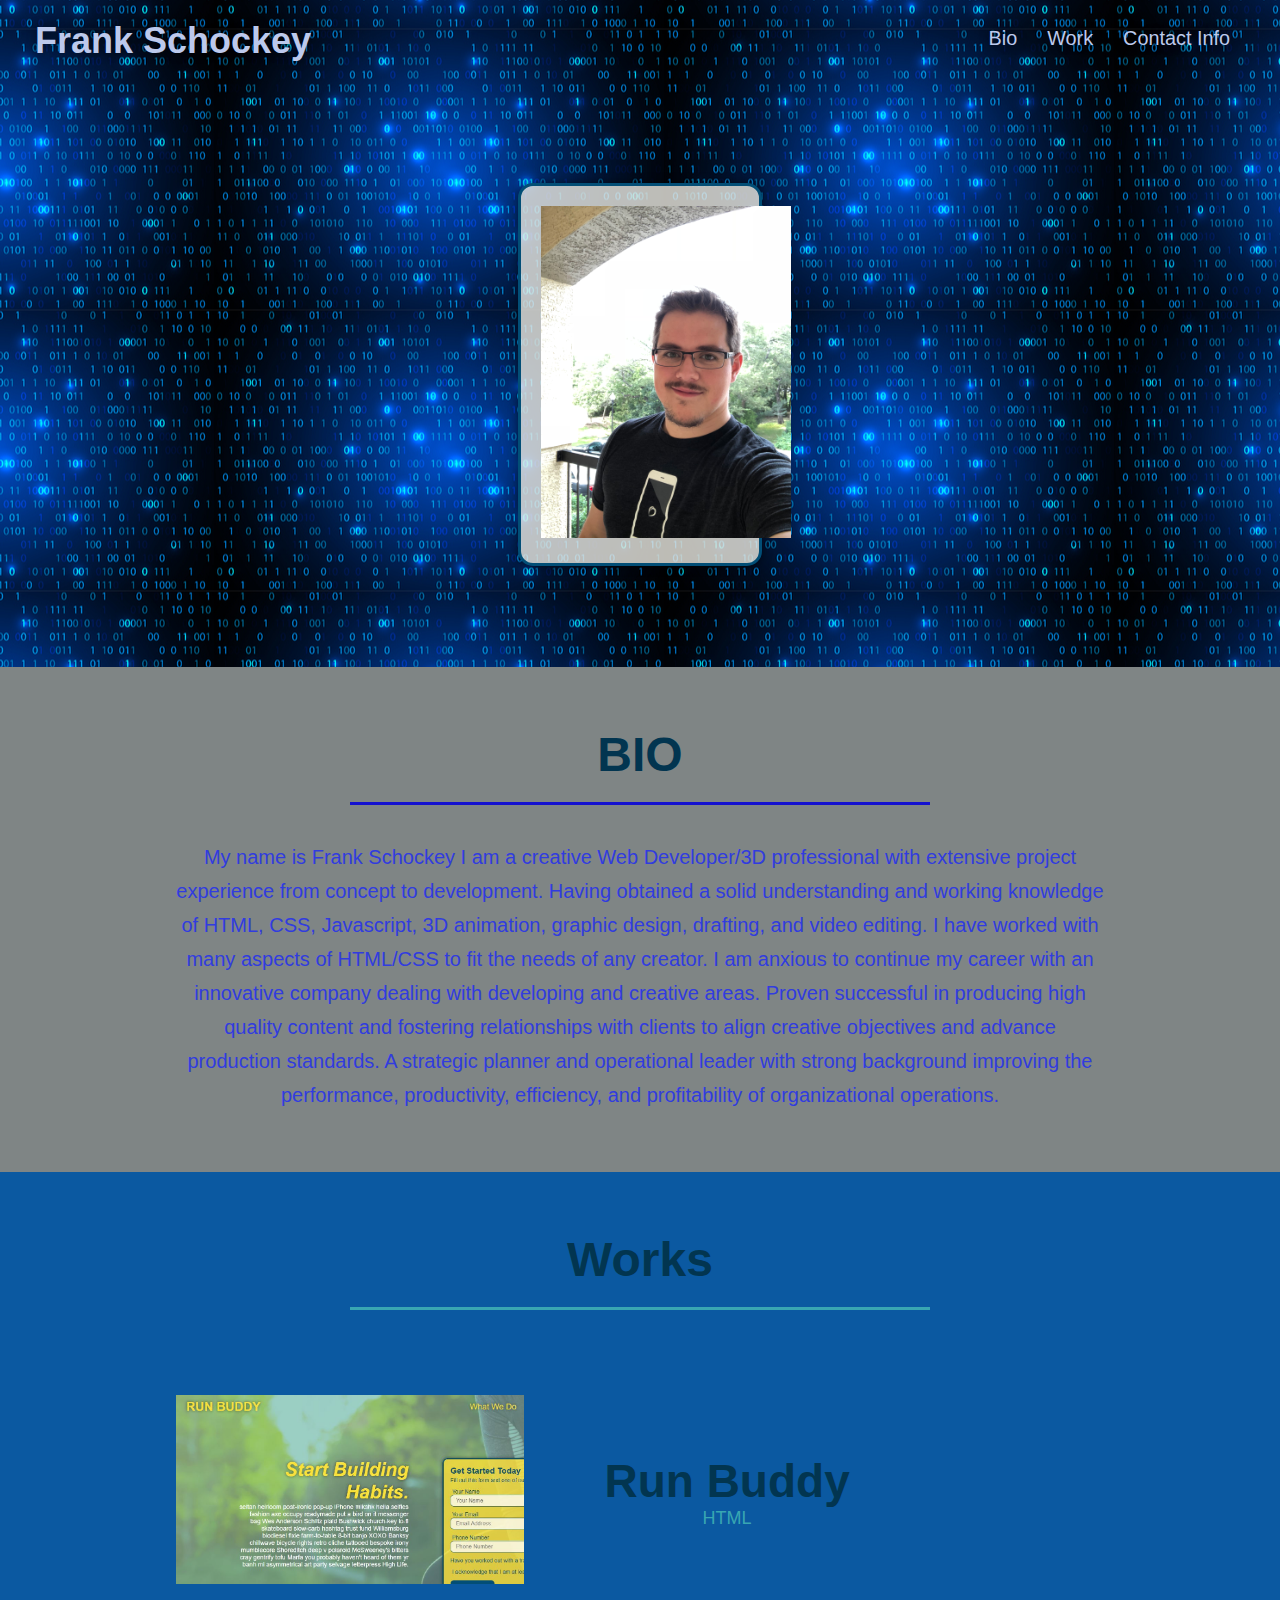
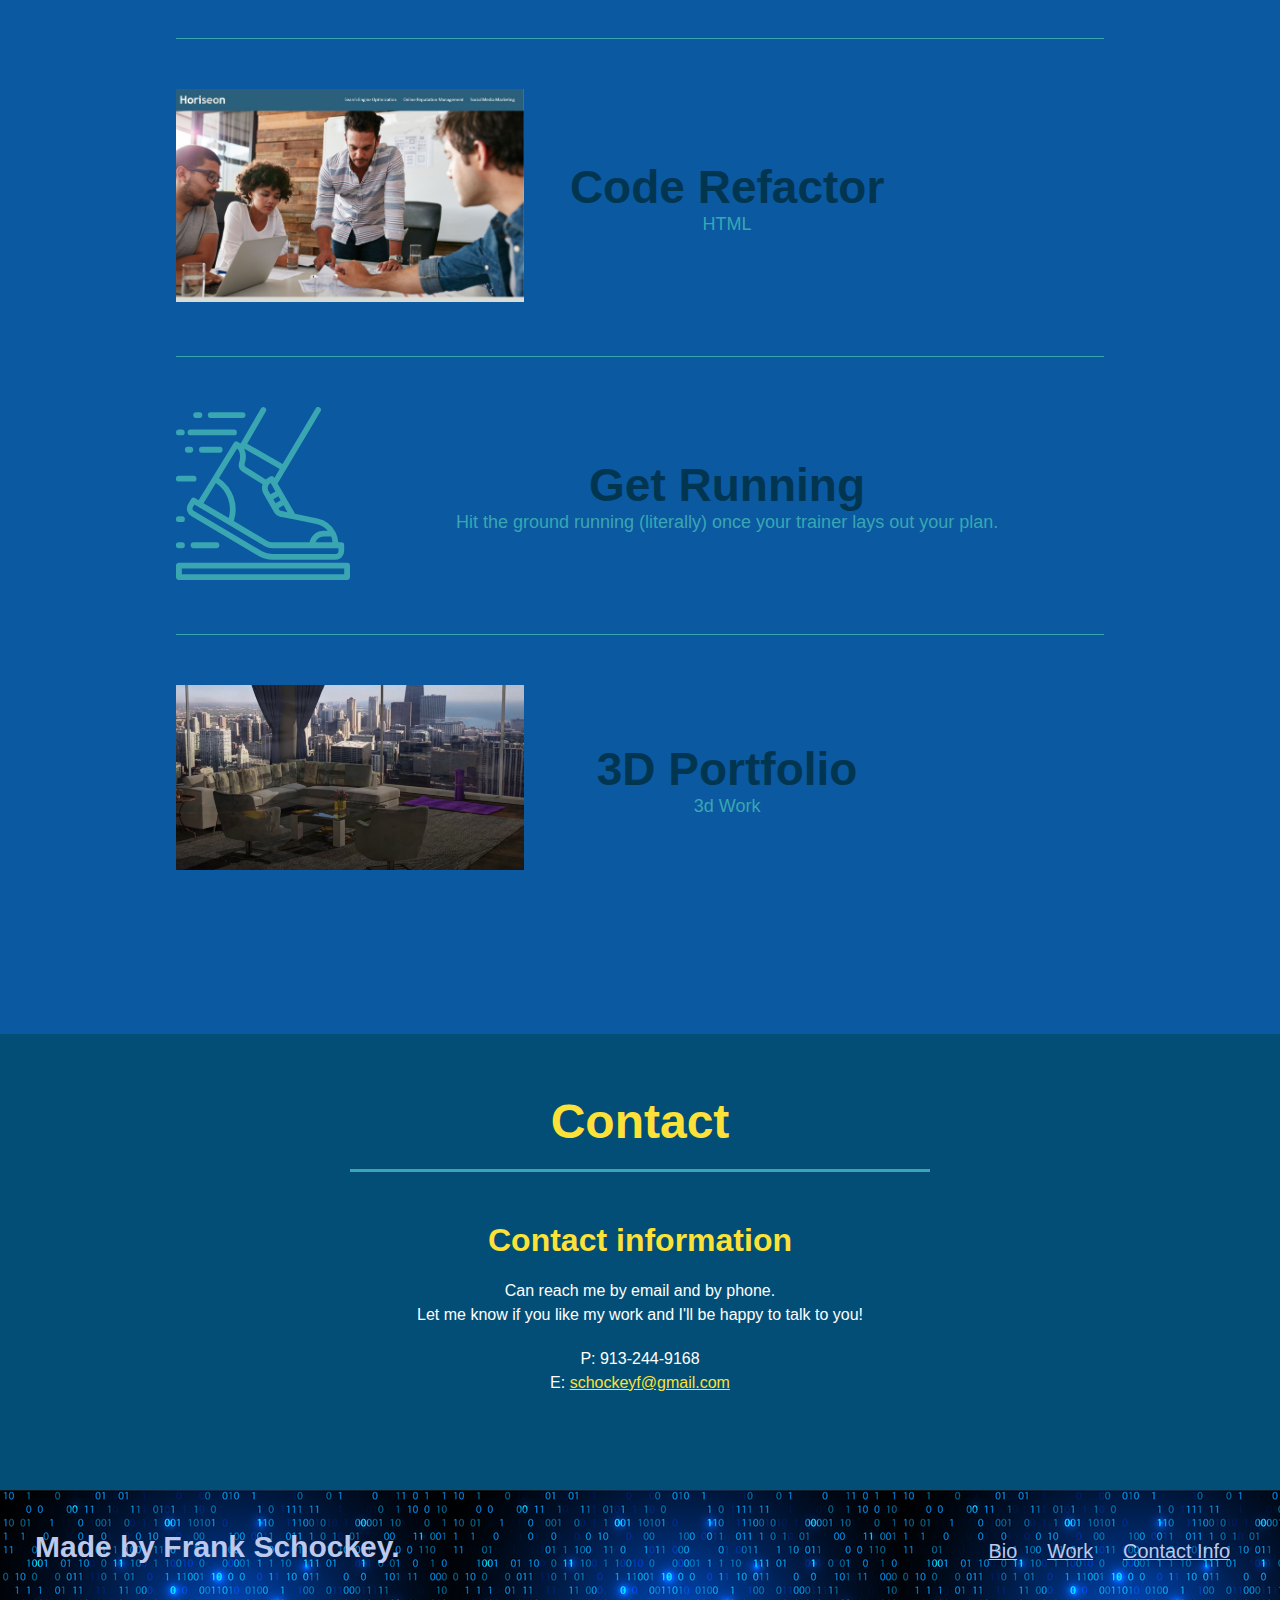
==== commit b13292e7: "Edidted text and images also created links to work." ====
--- a/index.html
+++ b/index.html
@@ -58,51 +58,53 @@
           Works
         </h2> 
       </div>
-      <div class="step">
-        <h3>Step 1.</h3>
-        <div class="step-info">
-          <div class="step-img">
-            <img src="./assets/images/step-1.svg" alt="" />
+      <div class="work">
+        <div class="work-info">
+          <div class="work-img">
+            <a href="https://frankshock.github.io/run-buddy/">
+            <img src= "./assets/images/Runbuddy.JPG" alt="">
+          </a> 
           </div>
-          <div class="step-text">
-            <h4>Fill Out The Form Above</h4>
-            <p>You're already here, so why not?</p>
+          <div class="work-text">
+            <h4>Run Buddy</h4>
+            <p>HTML</p>
           </div>
         </div>
       </div>
-      <div class="step">
-        <h3>Step 2.</h3>
-        <div class="step-info">
-          <div class="step-img">
-            <img src="./assets/images/step-2.svg" alt="" />
+      <div class="work">
+        <div class="work-info">
+          <div class="work-img">
+            <a href="https://frankshock.github.io/Refactor/">
+              <img src= "./assets/images/RefactorScreenshot1.JPG" alt="">
+            </a> 
           </div>
-          <div class="step-text">
-            <h4>Consult With One Of Our Trainers</h4>
-            <p>Are you here to build muscle, lose weight, or just feel good?</p>
+          <div class="work-text">
+            <h4>Code Refactor</h4>
+            <p>HTML</p>
           </div>
         </div>
       </div>
-      <div class="step">
-        <h3>Step 3.</h3>
-        <div class="step-info">
-          <div class="step-img">
+      <div class="work">
+        <div class="work-info">
+          <div class="work-img">
             <img src="./assets/images/step-3.svg" alt="" />
           </div>
-          <div class="step-text">
+          <div class="work-text">
             <h4>Get Running</h4>
             <p>Hit the ground running (literally) once your trainer lays out your plan.</p>
           </div>
         </div>
       </div>
-      <div class="step">
-        <h3>Step 4.</h3>
-        <div class="step-info">
-          <div class="step-img">
-            <img src="./assets/images/step-4.svg" alt="" />
+      <div class="work">
+        <div class="work-info">
+          <div class="work-img">
+            <a href="https://youtu.be/OtMDdQundec">
+              <img src= "./assets/images/3dvideoportfolio.JPG" alt="">
+            </a>
           </div>
-          <div class="step-text">
-            <h4>See Results</h4>
-            <p>Bi-weekly checkins with your trainer will keep you focused</p>
+          <div class="work-text">
+            <h4>3D Portfolio</h4>
+            <p>3d Work</p>
           </div>
         </div>
       </div>
@@ -113,25 +115,22 @@
     <section id="reach-out" class="contact">
       <div class="flex-row">
         <h2 class="section-title secondary-border">
-          Reach Out
+          Contact
         </h2>
       </div>
 
       <div class="contact-info">
         <div>
-          <h3>Run Buddy</h3>
+          <h3>Contact information</h3>
           <p>
-            Any questions or concerns before signing up? 
+            Can reach me by email and by phone. 
             <br/>
-            Let us know and we'll be happy to talk to you!
+            Let me know if you like my work and I'll be happy to talk to you!
           </p>
 
           <address>
-            55 Main Street <br/>
-            Some Town, Ca <br/>
-            12345<br/>
-            P: 555.RUN.BUDZ (555.786.2839)<br/>
-            E: <a href="mailto:info@runbuddy.io">info@runbuddy.io</a>
+            P: 913-244-9168<br/>
+            E: <a href="mailto:schockeyf@gmail.com">schockeyf@gmail.com</a>
           </address>
           
         </div>
@@ -144,7 +143,7 @@
 
     <!-- footer -->
     <footer>
-      <h2>❤️ Made with love by Run Buddy.</h2>
+      <h2>Made by Frank Schockey.</h2>
       <div>
         <nav>
           <ul>
--- a/assets/css/style.css
+++ b/assets/css/style.css
@@ -22,8 +22,7 @@
   position: -webkit-sticky;
   top: 0;
   background-image: url("../images/code\ background.jpg");
-  background-size: cover;
-  background-attachment: fixed;
+   background-attachment: fixed;
   background-position: 80%;
 }
 
@@ -37,7 +36,7 @@
 
 header a {
   text-decoration: none;
-  color: #2f62ec;
+  color: #bcc9ec;
 }
 
 header nav {
@@ -72,7 +71,7 @@
 
 /* FOOTER STYLES START */
 footer {
-  background: #fce138;
+  background-image: url("../images/code\ background.jpg");
   padding: 40px 35px;
   display: flex;
   justify-content: space-between;
@@ -81,7 +80,7 @@
 }
 
 footer h2 {
-  color: #024e76;
+  color: #bcc9ec;
   font-size: 30px;
   margin: 0;
 }
@@ -92,7 +91,32 @@
 }
 
 footer a {
+  color: #bcc9ec;
+}
+footer nav {
+  margin: 7px 0;
+}
+
+footer nav ul {
+  display: flex;
+  flex-wrap: wrap;
+  justify-content: space-between;
+  align-items: center;
+  list-style: none;
+}
+
+footer nav ul li a {
+  padding: 10px 15px;
+  font-weight: lighter;
+  font-size: 1.55vw;
+  text-shadow: 0 0 10px rgba(0, 0, 0, 0.5);
+}
+
+footer nav ul li a:hover {
+  background: #fce138;
   color: #024e76;
+  border-radius: 15px;
+  text-shadow: none;
 }
 /* END FOOTER STYLES */
 
@@ -104,7 +128,7 @@
 /* HERO STYLES START */
 .hero {
   background-image: url('../images/code\ background.jpg');
-  background-size: cover;
+  background-size: auto;
   display: flex;
   justify-content: center;
   flex-wrap: wrap;
@@ -137,7 +161,7 @@
 .section-title {
   font-size: 48px;
   border-bottom: 3px solid;
-  color: #024e76;
+  color: #023550;
   padding-bottom: 20px;
   text-align: center;
   margin: 0 auto 35px auto;
@@ -155,6 +179,9 @@
 
 /* WHAT WE DO STYLES */
 
+.intro {
+  background-color: rgb(127, 133, 133);
+}
 .intro p {
   line-height: 1.7;
   color: #313cdf;
@@ -168,10 +195,10 @@
 
 /* WHAT YOU DO STYLES START */
 .works { 
-  background: #5aebc6;
-}
-
-.step {
+  background: #0b59a1;
+}
+
+.work {
   margin: 50px auto;
   padding-bottom: 50px;
   width: 80%;
@@ -182,45 +209,48 @@
   justify-content: space-between;
 }
 
-.step:last-child {
+.work:last-child {
   border-bottom: none;
 }
 
-.step h3 {
+
+.work-info {
+  flex: 2 70%;
+  display: flex;
+  flex-wrap: wrap;
+  align-items: center;
+}
+
+.work-img {
+  flex: 1 12%;
+ 
+}
+
+.work-img img {
+  max-width: 200%;
+  border: #024e76;
+}
+.work-img img:hover {
+  background: #fce138;
   color: #024e76;
+  max-width: 230%;
+  border-radius:51px;
+  text-shadow: none;
+}
+.work-text {
+  flex: 12;
+ text-align: center;
+}
+
+.work-text p {
+  color: #39a6b2;
+  font-size: 18px;
+}
+
+.work-text h4 {
+  color: #023550;
   font-size: 46px;
   flex: 1 30%;
-}
-
-.step-info {
-  flex: 2 70%;
-  display: flex;
-  flex-wrap: wrap;
-  align-items: center;
-}
-
-.step-img {
-  flex: 1 12%;
-  margin-right: 20px;
-}
-
-.step-img img {
-  max-width: 100%;
-}
-
-.step-text {
-  flex: 12;
-}
-
-.step-text p {
-  color: #39a6b2;
-  font-size: 18px;
-}
-
-.step-text h4 {
-  font-size: 26px;
-  line-height: 1.5;
-  color: #024e76;
 }
 /* WHAT YOU DO STYLES END */
 
@@ -235,6 +265,7 @@
 }
 
 .contact-info {
+text-align: center;
   display: flex;
   justify-content: space-between;
   flex-wrap: wrap;
@@ -243,10 +274,6 @@
 .contact-info > * {
   flex: 1;
   margin: 15px;
-}
-
-.contact-info iframe {
-  height: 400px;
 }
 
 .contact-info div {
@@ -265,23 +292,7 @@
   font-style: normal;
 }
 
-.contact-form input, .contact-form textarea {
-  border: 1px solid #024e76;
-  display: block;
-  padding: 7px 15px;
-  font-size: 16px;
-  color: #024e76;
-  width: 100%;
-  margin-bottom: 15px;
-  margin-top: 5px;
-  border-radius: 10px;
-  background-color: rgba(255,255,255, 0.75);
-}
-
-.contact-form input:focus, .contact-form textarea:focus {
-  background-color: rgb(238, 184, 9);
-  outline: none;
-}
+
 
 .contact-form button {
   width: 100%;
@@ -372,25 +383,25 @@
     padding: 30px 15px;
   }
 
-  .step h3 {
+  .work h3 {
     flex: 1 100%;
     text-align: center;
   }
 
-  .step-info {
+  .work-info {
     flex: 2 100%;
     text-align: center;
     justify-content: center;
   }
 
-  .step-img {
+  .work-img {
     flex: 0 32%;
     margin-right: 0;
     margin-top: 15px;
     margin-bottom: 15px;
   }
 
-  .step-text {
+  .work-text {
     flex: 100%;  
   }
 
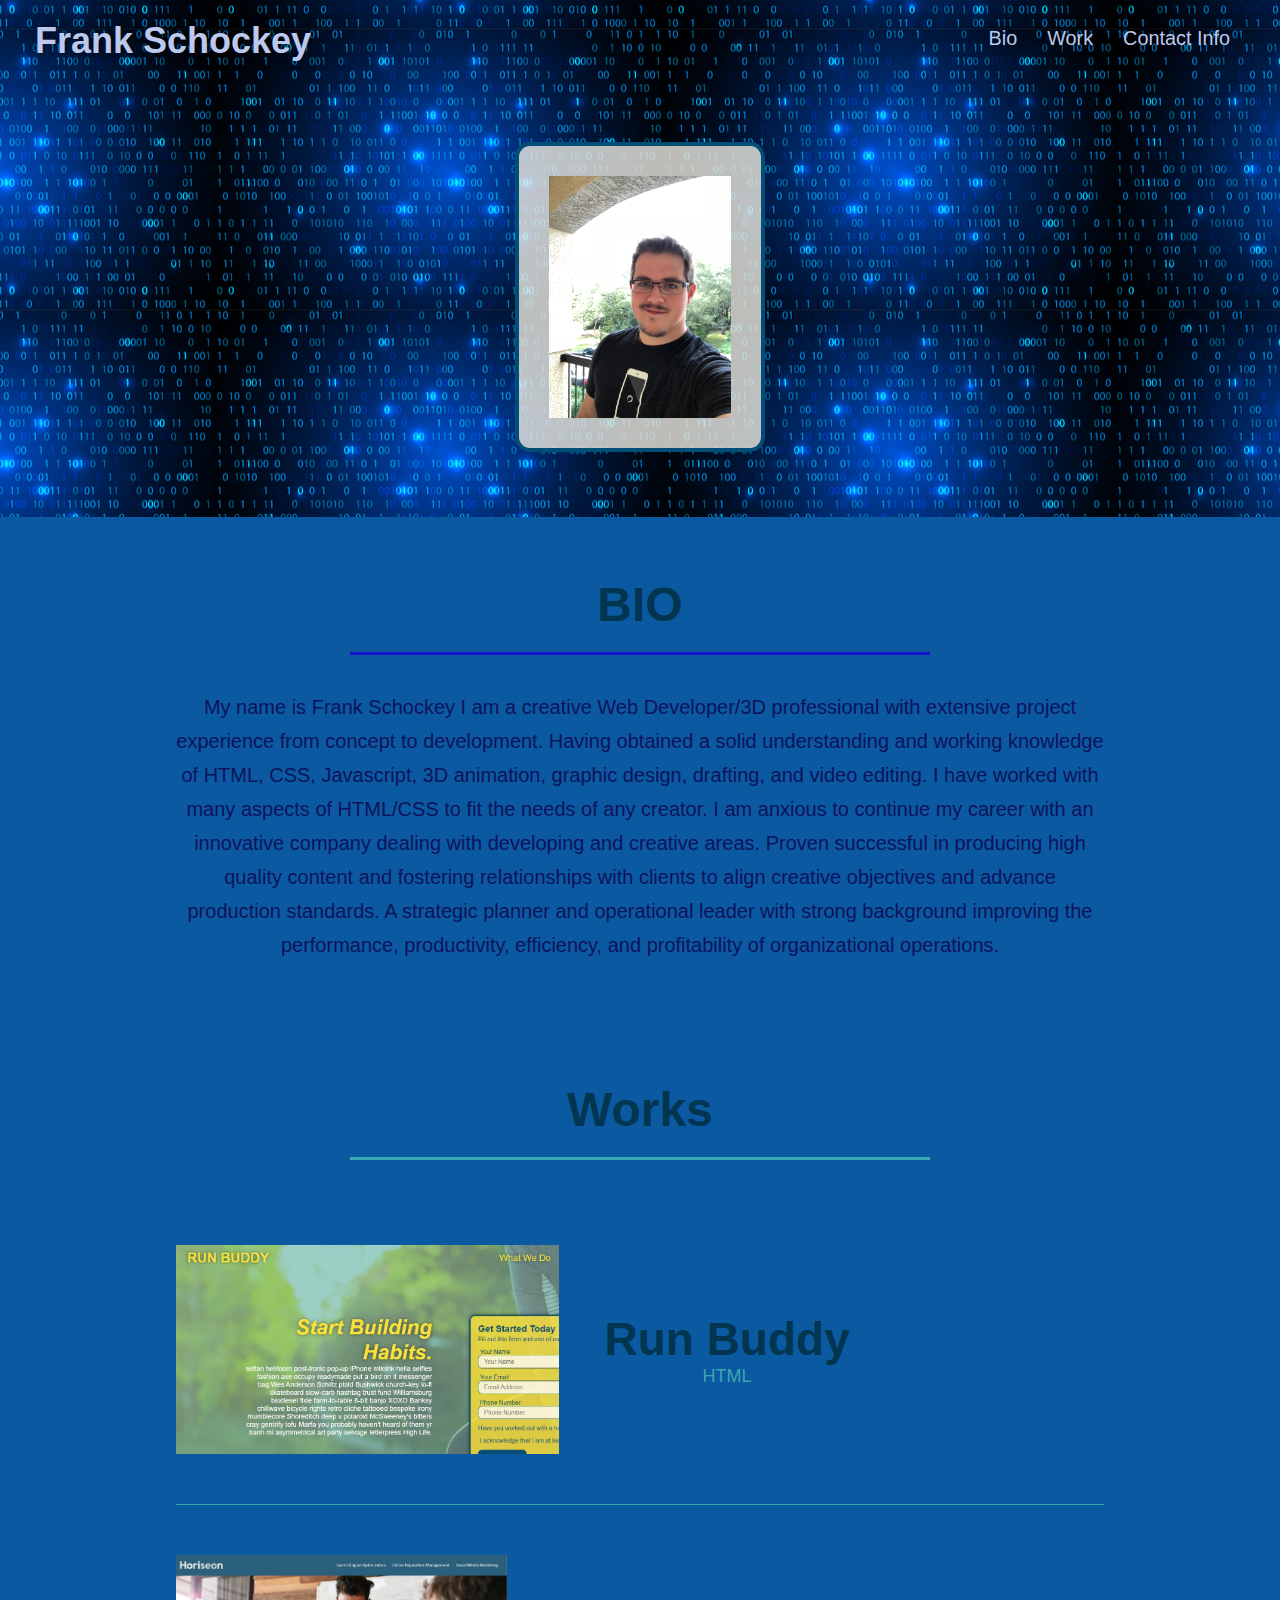
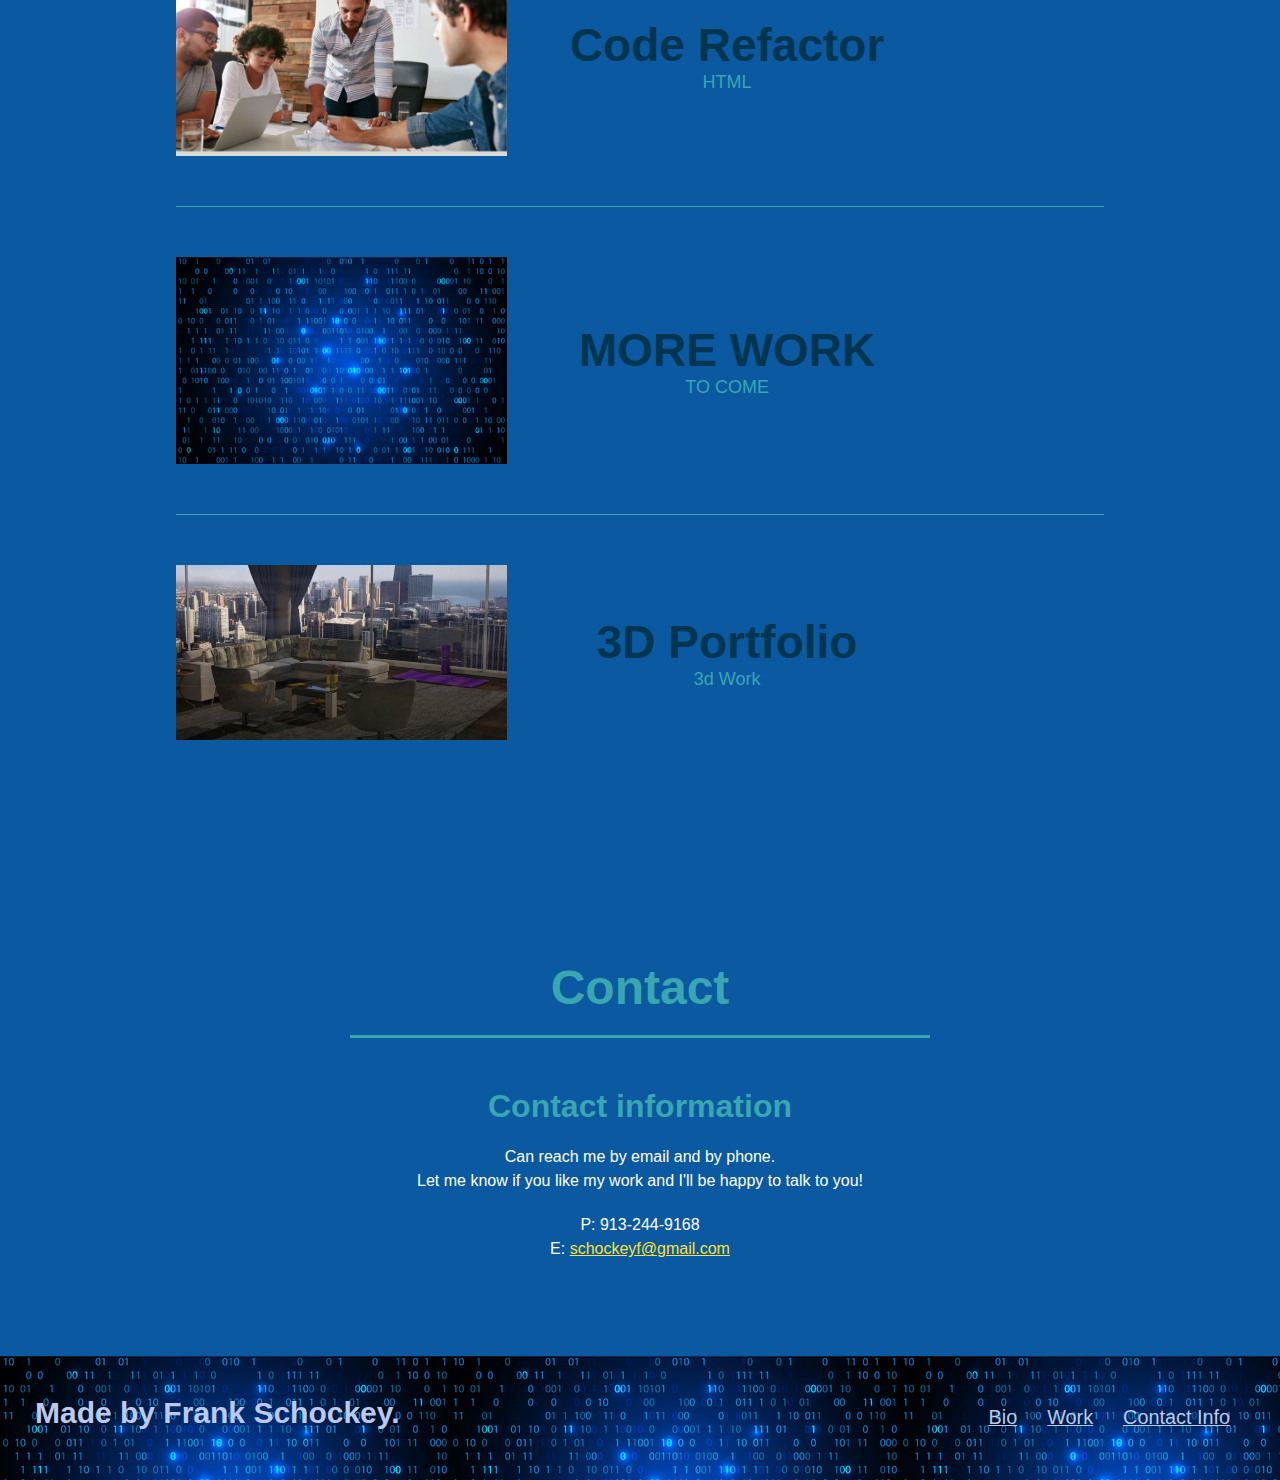
==== commit a88b3bf8: "worked on final touches and added screenshots for readme" ====
--- a/index.html
+++ b/index.html
@@ -7,7 +7,6 @@
     <title>Portfolio</title>
   </head>
   <body>
-    <!-- navigation tags - block level element -->
     <header>
       <h1>
         <a href="">Frank Schockey</a>
@@ -36,7 +35,7 @@
       </div>
     </section>
     <!-- end header -->
- <!-- "what we do" start - <section> -->
+ <!-- BIO - <section> -->
   <section id="BIO" class="intro">
     <div class="flex-row">
       <h2 class="section-title primary-border">
@@ -51,7 +50,7 @@
   </section>
    
 
-    <!-- "what you do" start -->
+    <!-- "works start -->
     <section id="work" class="works">
       <div class="flex-row">
         <h2 class="section-title secondary-border">
@@ -60,7 +59,7 @@
       </div>
       <div class="work">
         <div class="work-info">
-          <div class="work-img">
+          <div class="work-img1">
             <a href="https://frankshock.github.io/run-buddy/">
             <img src= "./assets/images/Runbuddy.JPG" alt="">
           </a> 
@@ -87,11 +86,11 @@
       <div class="work">
         <div class="work-info">
           <div class="work-img">
-            <img src="./assets/images/step-3.svg" alt="" />
+            <img src= "./assets/images/code background.jpg" alt="">
           </div>
           <div class="work-text">
-            <h4>Get Running</h4>
-            <p>Hit the ground running (literally) once your trainer lays out your plan.</p>
+            <h4>MORE WORK</h4>
+            <p>TO COME</p>
           </div>
         </div>
       </div>
@@ -109,10 +108,10 @@
         </div>
       </div>
     </section>
-    <!-- "what you do" end -->
+    <!-- "works" end -->
 
-    <!-- "reach out" start -->
-    <section id="reach-out" class="contact">
+    <!-- Contact start -->
+    <section id="CONTACTINFO" class="contact">
       <div class="flex-row">
         <h2 class="section-title secondary-border">
           Contact
@@ -134,12 +133,9 @@
           </address>
           
         </div>
-
-        
-        
       </div>
     </section>
-    <!-- "reach out" end -->
+    <!-- "Contact" end -->
 
     <!-- footer -->
     <footer>
--- a/assets/css/style.css
+++ b/assets/css/style.css
@@ -41,6 +41,7 @@
 
 header nav {
   margin: 7px 0;
+  opacity: 1;
 }
 
 header nav ul {
@@ -49,6 +50,7 @@
   justify-content: space-between;
   align-items: center;
   list-style: none;
+  opacity: 1;
 }
 
 header nav ul li a {
@@ -59,8 +61,8 @@
 }
 
 header nav ul li a:hover {
-  background: #fce138;
-  color: #024e76;
+  background: #1bf126;
+  color: #137fb9;
   border-radius: 15px;
   text-shadow: none;
 }
@@ -113,7 +115,7 @@
 }
 
 footer nav ul li a:hover {
-  background: #fce138;
+  background: #1bf126;
   color: #024e76;
   border-radius: 15px;
   text-shadow: none;
@@ -140,19 +142,14 @@
 
 .hero-form img{
   width: 250px;
-  align: center;
-}
-.hero-form {
-  border: 3px solid #024e76;
+  align-items: center;
+  flex: 1;
+  flex-shrink: inherit;
+  border: 4px solid #024e76;
   background-color: rgba(236, 235, 226, 0.8);
-  padding: 20px;
-  color: #024e76;
-  width: 21%;
-  margin: 3.5%;
+  padding: 30px;
   border-radius: 15px;
-  box-shadow: 0 0 10px rgba(0, 0, 0, 0.5);
-}
-
+}
 
 /* HERO STYLES END */
 
@@ -177,20 +174,20 @@
 }
 /* SECTION TITLE STYLES END */
 
-/* WHAT WE DO STYLES */
+/* intro STYLES */
 
 .intro {
-  background-color: rgb(127, 133, 133);
+  background: #0b59a1;
 }
 .intro p {
   line-height: 1.7;
-  color: #313cdf;
+  color: #0d135c;
   width: 80%;
   margin: 0 auto;
   font-size: 20px;
   text-align: center;
 }
-/* WHAT YOU DO STYLES END */
+/* intro END */
 
 
 /* WHAT YOU DO STYLES START */
@@ -203,7 +200,7 @@
   padding-bottom: 50px;
   width: 80%;
   border-bottom: 1px solid #39a6b2;
-  display: flex;
+  display: block;
   flex-wrap: wrap;
   align-items: center;
   justify-content: space-between;
@@ -221,14 +218,24 @@
   align-items: center;
 }
 
+.work-img1 {
+  flex: 1 12%;
+ 
+}
 .work-img {
   flex: 1 12%;
  
 }
-
+.work-img1 img {
+  max-width: 220%;
+  border: #024e76;
+  display: flex;
+}
 .work-img img {
-  max-width: 200%;
+  max-width: 190%;
   border: #024e76;
+  display: flex;
+ 
 }
 .work-img img:hover {
   background: #fce138;
@@ -236,6 +243,15 @@
   max-width: 230%;
   border-radius:51px;
   text-shadow: none;
+  filter: brightness(150%);
+}
+.work-img1 img:hover {
+  background: #fce138;
+  color: #024e76;
+  max-width: 250%;
+  border-radius:51px;
+  text-shadow: none;
+  filter: brightness(150%);
 }
 .work-text {
   flex: 12;
@@ -257,11 +273,11 @@
 
 /* REACH OUT STYLES START */
 .contact {
-  background: #024e76;
+  background: #0b59a1;
 }
 
 .contact h2 {
-  color: #fce138;
+  color: #39a6b2;
 }
 
 .contact-info {
@@ -281,7 +297,7 @@
 }
 
 .contact-info h3 {
-  color: #fce138;
+  color: #39a6b2;
   font-size: 32px;
 }
 
@@ -294,35 +310,12 @@
 
 
 
-.contact-form button {
-  width: 100%;
-  border: none;
-  background: #fce138;
-  color: #024e76;
-  text-align: center;
-  padding: 15px 0;
-  font-size: 16px;
-  border-radius: 10px;
-}
-
-.contact-form button:hover {
-  color: #fce138;
-  background: #39a6b2;
-}
-
 .contact-info a {
   color: #fce138;
 }
 /* REACH OUT STYLES END */
 
 /* UTILITIES */
-.text-left {
-  text-align: left;
-}
-
-.text-right {
-  text-align: right;
-}
 
 .flex-row {
   display: flex;
@@ -350,14 +343,22 @@
   header nav ul li a {
     font-size: 20px;
   }
-
+  footer nav ul {
+    margin-top: 20px;
+    width: 100%;
+    justify-content: center;
+  }
+
+  footer nav ul li a {
+    font-size: 20px;
+  }
   footer h2, footer div {
     text-align: center;
     width: 100%;
   }
 
   .hero-cta, .hero-form {
-    width: 100%;
+    width: 50%;
   }
   
   .hero-cta {
@@ -371,72 +372,116 @@
   .trainer {
     flex: 0 70%;
   }
-  
+  .work-img1 img {
+    max-width: 220%;
+    border: #024e76;
+  }
   .contact-info iframe{
     flex: 1 100%;
   }
+  .work h4 {
+    text-align: right;
+  }
+  .work p {
+    text-align: right;
+  }
+  
 }
 
 /* MEDIA QUERY FOR TABLETS AND SMALLER */
 @media screen and (max-width: 768px) {
+  .hero-form img{
+    width: 250px;
+    align-items: center;
+    flex: 1;
+    flex-shrink: inherit;
+    border: 4px solid #024e76;
+    background-color: rgba(236, 235, 226, 0.8);
+    padding: 30px;
+    border-radius: 15px;
+  }
   section {
     padding: 30px 15px;
   }
 
-  .work h3 {
+  .work h4 {
     flex: 1 100%;
     text-align: center;
+    padding-left: 20%;
   }
 
   .work-info {
     flex: 2 100%;
     text-align: center;
     justify-content: center;
-  }
-
+    padding-left: 20%;
+  }
+  .work-img1 {
+    flex: 0 95%;
+    max-width: 300%;
+    margin-right: 260px;
+    margin-top: 15px;
+    margin-bottom: 15px;
+    align-items: left;
+  }
   .work-img {
-    flex: 0 32%;
+    flex: 0 95%;
+    max-width: 220%;
+    margin-right: 260px;
+    margin-top: 15px;
+    margin-bottom: 15px;
+    align-items: left;
+  }
+
+  .work-text {
+    flex: 100%;  
+  }
+
+}
+
+/* MEDIA QUERY FOR MOBILE PHONES AND SMALLER */
+@media screen and (max-width: 575px) {
+  .hero-form button {
+    width: 50%;
+  }
+
+  .section-title {
+    width: 95%;
+  }
+
+  .intro p {
+    width: 100%;
+  }
+
+  .trainer {
+    flex: 0 100%;
+  }
+
+  .contact-info {
+    text-align: center;
+  }
+
+  .contact-info > * {
+    flex: 0 100%;
+  }
+
+  .contact-form {
+    order: 3;
+  }
+  .work-img1 {
+    align-items: left;
+    flex: 0 50%;
+    max-width: 220%;
     margin-right: 0;
     margin-top: 15px;
     margin-bottom: 15px;
   }
-
-  .work-text {
-    flex: 100%;  
-  }
-
-  .trainer-bio h3, .trainer-bio h4 {
-    display: block;
-  }
-}
-
-/* MEDIA QUERY FOR MOBILE PHONES AND SMALLER */
-@media screen and (max-width: 575px) {
-  .hero-form button {
-    width: 100%;
-  }
-
-  .section-title {
-    width: 95%;
-  }
-
-  .intro p {
-    width: 100%;
-  }
-
-  .trainer {
-    flex: 0 100%;
-  }
-
-  .contact-info {
-    text-align: center;
-  }
-
-  .contact-info > * {
-    flex: 0 100%;
-  }
-
-  .contact-form {
-    order: 3;
+  .work-img {
+    align-items: left;
+    flex: 0 50%;
+    max-width: 220%;
+    margin-right: 0;
+    margin-top: 15px;
+    margin-bottom: 15px;
   }
 }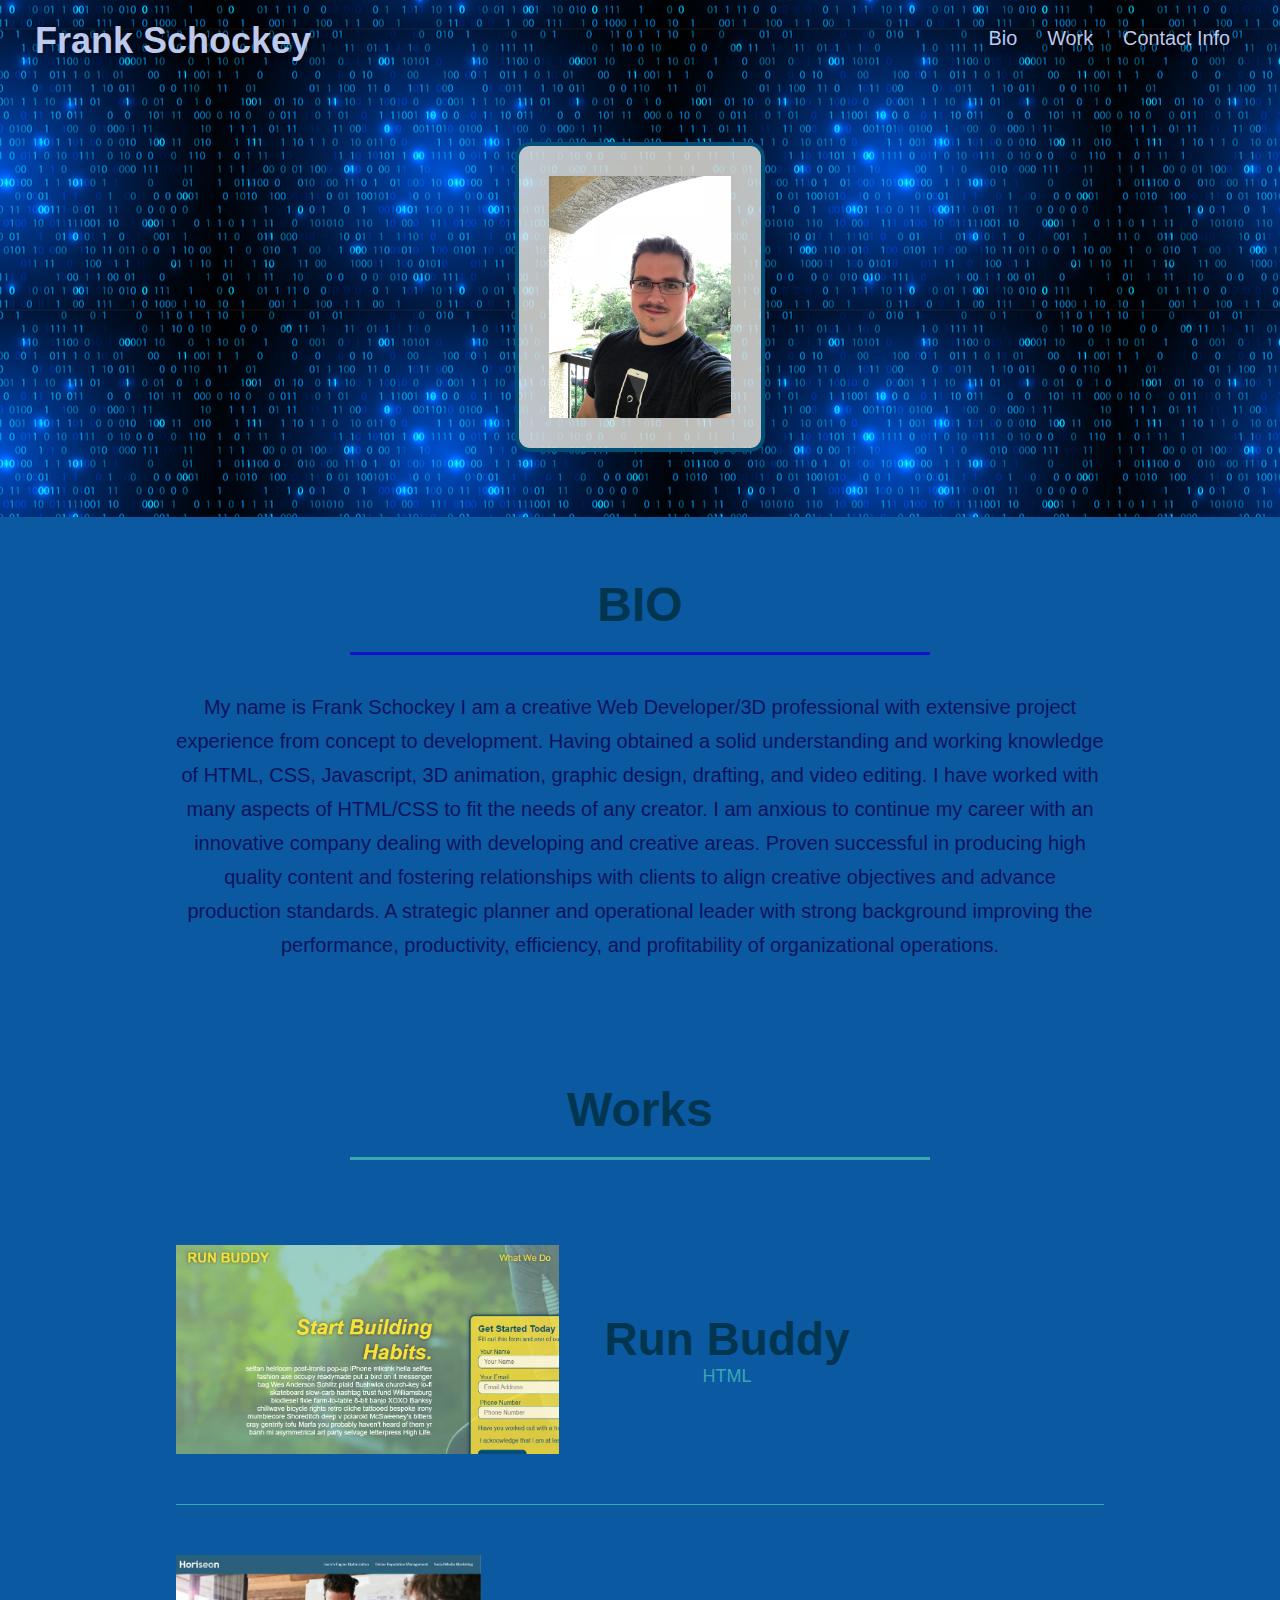
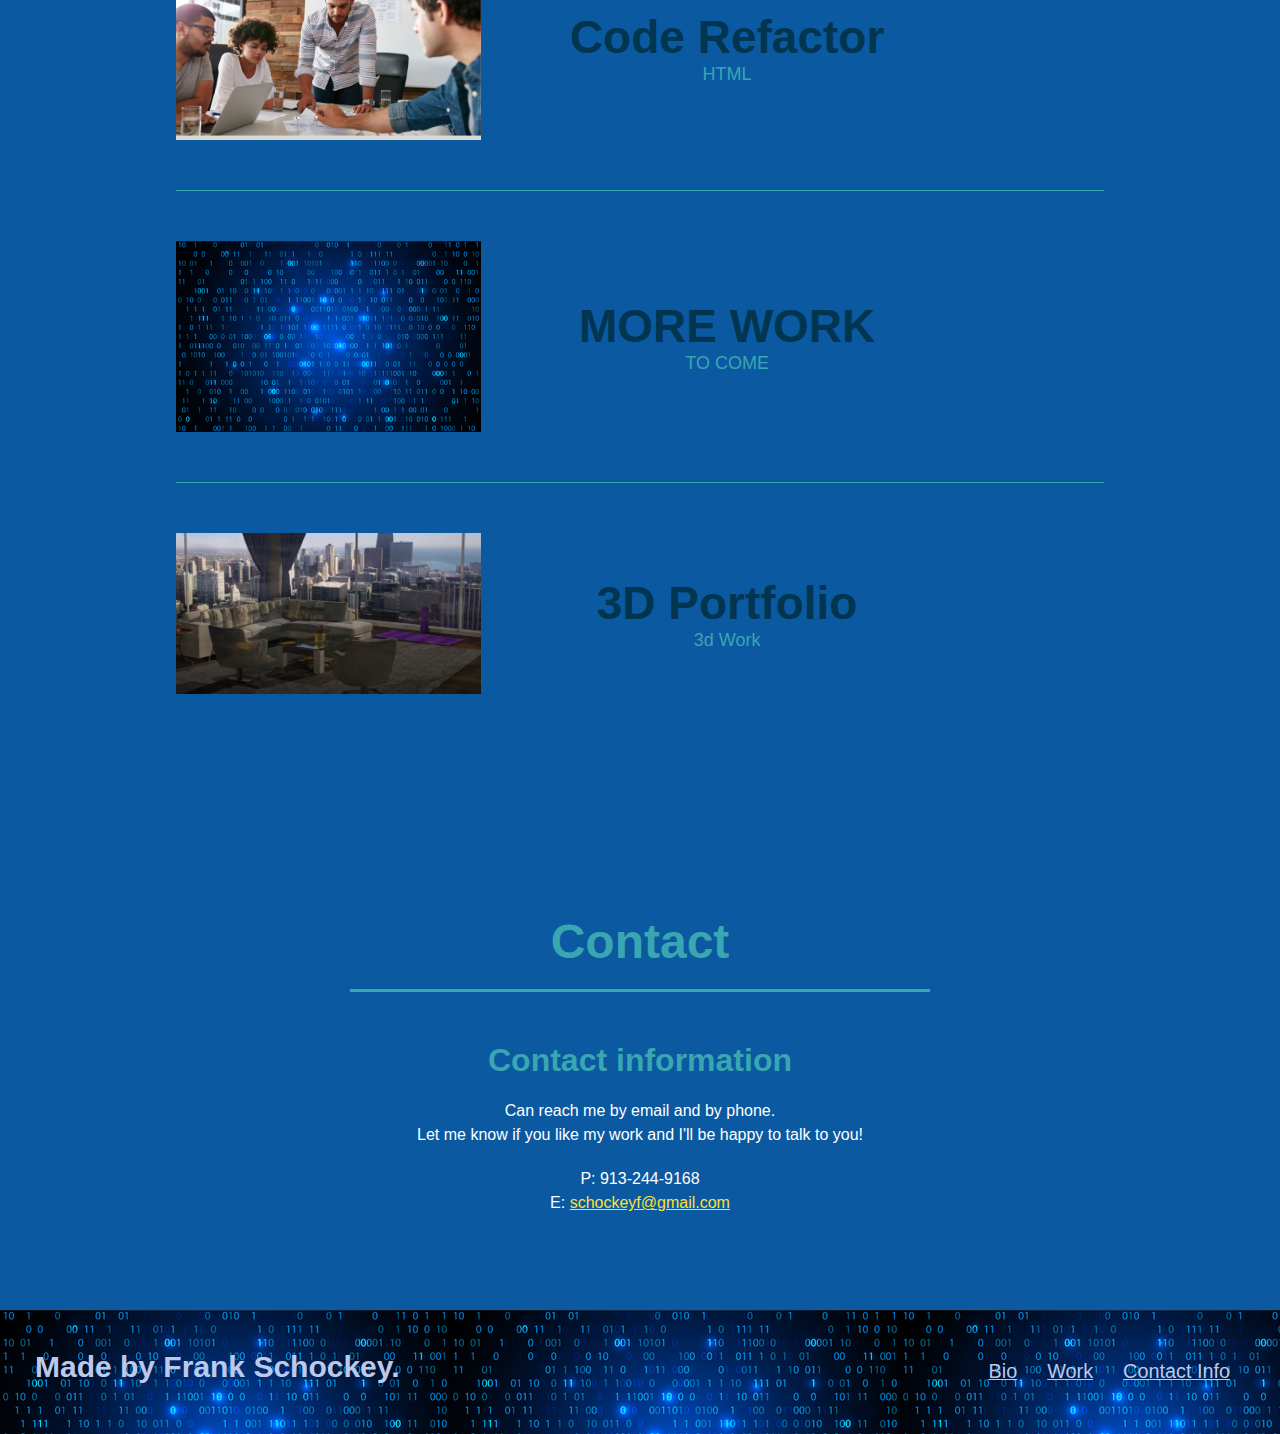
==== commit 33096ebd: "created one more link and final touches" ====
--- a/index.html
+++ b/index.html
@@ -86,7 +86,9 @@
       <div class="work">
         <div class="work-info">
           <div class="work-img">
-            <img src= "./assets/images/code background.jpg" alt="">
+            <a href="./BePatient.html">
+              <img src= "./assets/images/code background.jpg" alt="">
+            </a>
           </div>
           <div class="work-text">
             <h4>MORE WORK</h4>
--- a/assets/css/style.css
+++ b/assets/css/style.css
@@ -10,7 +10,7 @@
 }
 
 
-/* HEADER / NAV BAR STYLES START */
+/* header/NAV START */
 
 header {
   padding: 20px 35px;
@@ -67,7 +67,7 @@
   text-shadow: none;
 }
 
-/* HEADER / NAVBAR STYLES END */
+/* header/NAV END */
 
 
 
@@ -127,7 +127,7 @@
   padding: 60px;
 }
 
-/* HERO STYLES START */
+/* HERO START */
 .hero {
   background-image: url('../images/code\ background.jpg');
   background-size: auto;
@@ -151,7 +151,7 @@
   border-radius: 15px;
 }
 
-/* HERO STYLES END */
+/* HERO END */
 
 
 /* SECTION TITLE STYLES START */
@@ -190,7 +190,7 @@
 /* intro END */
 
 
-/* WHAT YOU DO STYLES START */
+/* WORKS START */
 .works { 
   background: #0b59a1;
 }
@@ -232,7 +232,7 @@
   display: flex;
 }
 .work-img img {
-  max-width: 190%;
+  max-width: 175%;
   border: #024e76;
   display: flex;
  
@@ -268,10 +268,10 @@
   font-size: 46px;
   flex: 1 30%;
 }
-/* WHAT YOU DO STYLES END */
-
-
-/* REACH OUT STYLES START */
+/* WORKS END */
+
+
+/* CONTACT START */
 .contact {
   background: #0b59a1;
 }
@@ -313,7 +313,7 @@
 .contact-info a {
   color: #fce138;
 }
-/* REACH OUT STYLES END */
+/* CONTACT END */
 
 /* UTILITIES */
 
@@ -356,22 +356,15 @@
     text-align: center;
     width: 100%;
   }
-
-  .hero-cta, .hero-form {
+ .hero-form {
     width: 50%;
-  }
-  
-  .hero-cta {
-    text-align: center;
   }
 
   .section-title {
     width: 80%;
   }
+
   
-  .trainer {
-    flex: 0 70%;
-  }
   .work-img1 img {
     max-width: 220%;
     border: #024e76;
@@ -453,10 +446,6 @@
     width: 100%;
   }
 
-  .trainer {
-    flex: 0 100%;
-  }
-
   .contact-info {
     text-align: center;
   }
@@ -465,9 +454,7 @@
     flex: 0 100%;
   }
 
-  .contact-form {
-    order: 3;
-  }
+
   .work-img1 {
     align-items: left;
     flex: 0 50%;
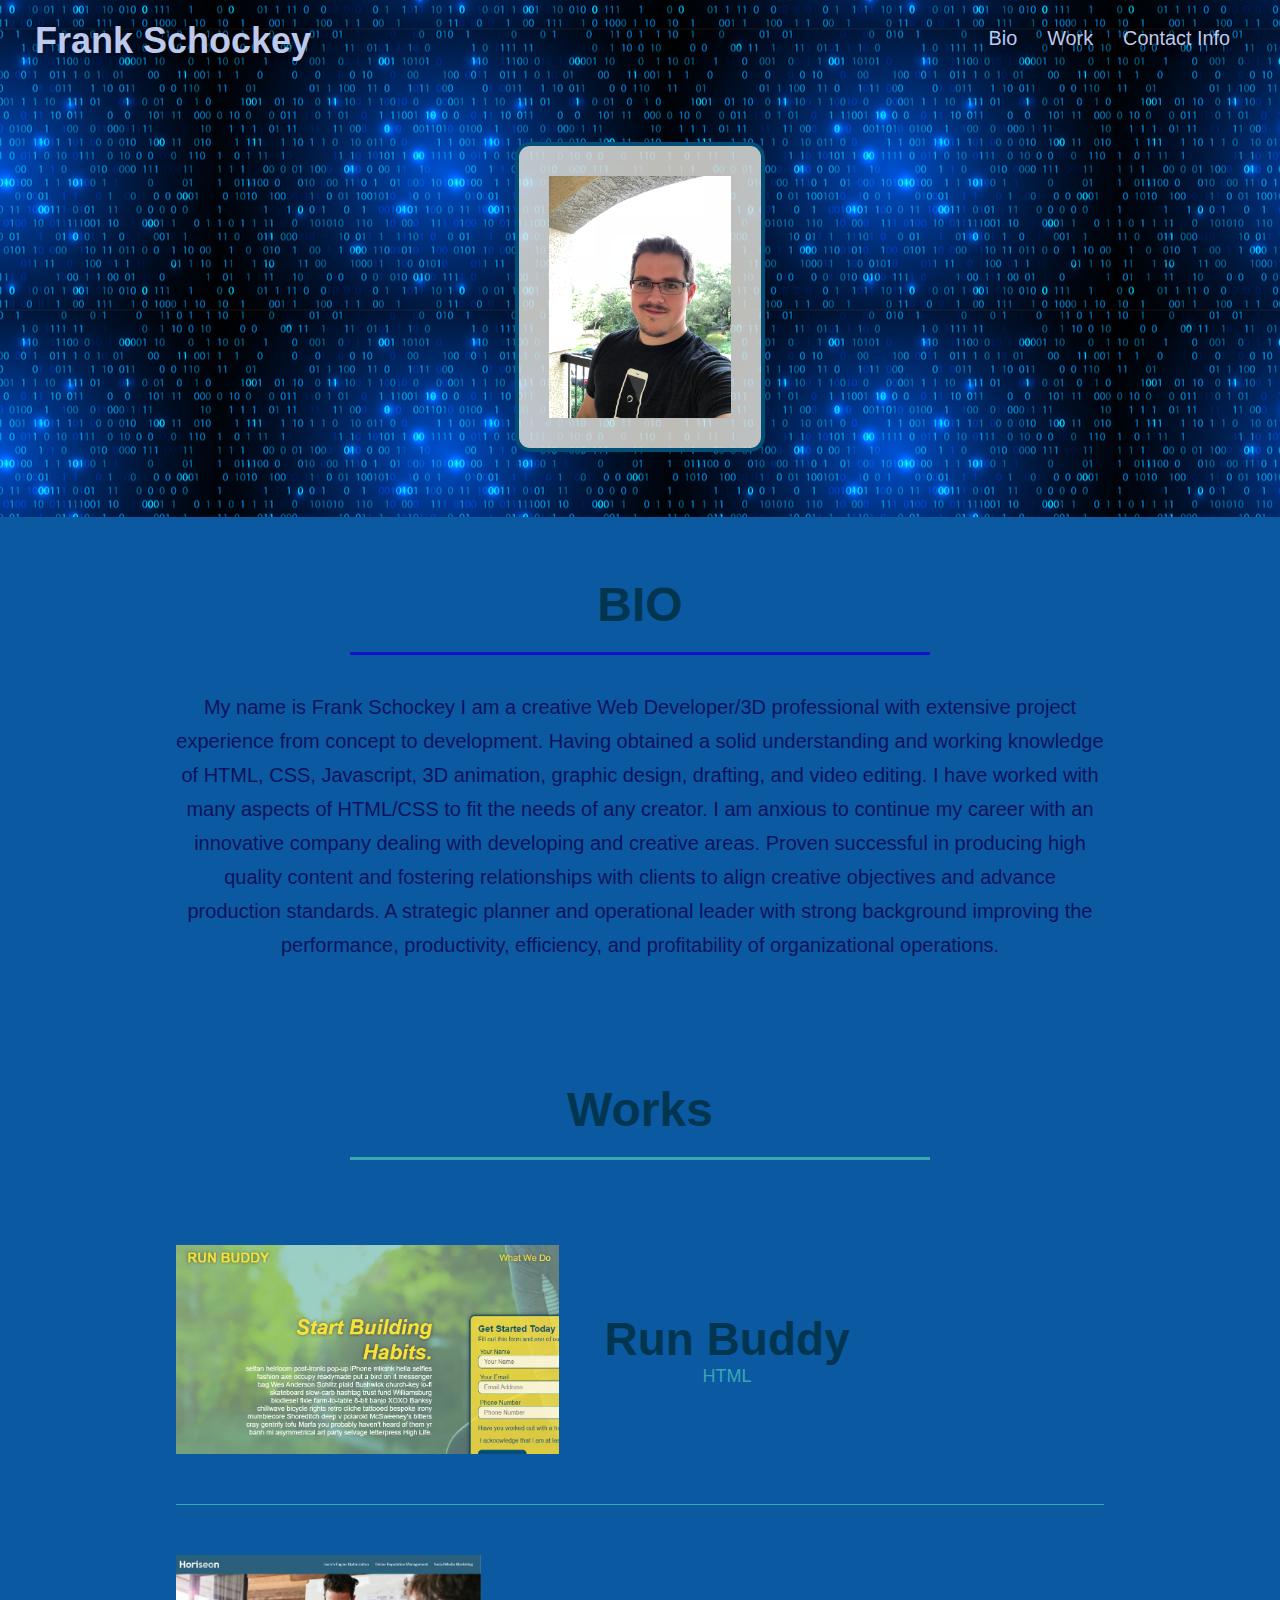
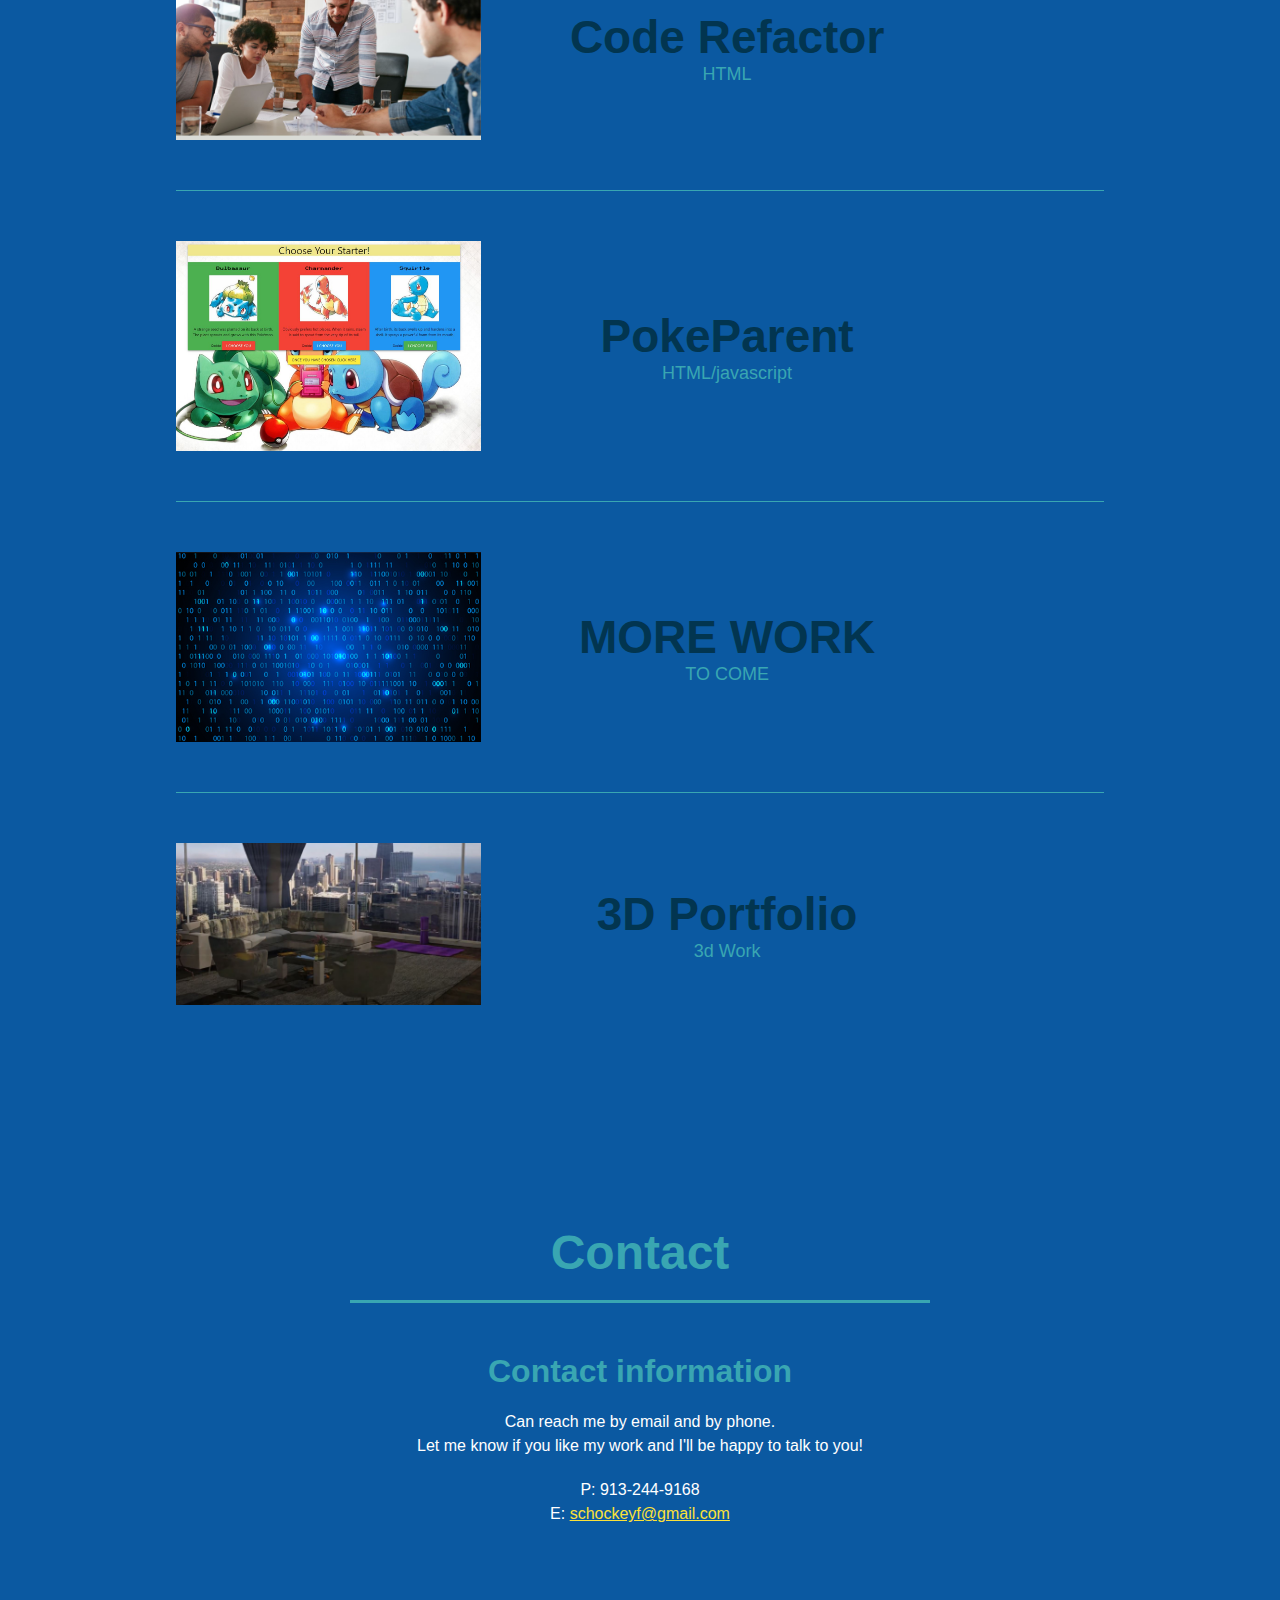
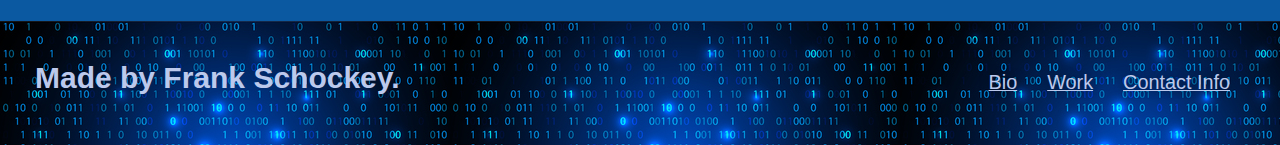
==== commit 3f7b82e2: "added to portfolio" ====
--- a/index.html
+++ b/index.html
@@ -20,7 +20,7 @@
             <a href="#work">Work</a>
           </li>
           <li>
-            <a href="#reach-out">Contact Info</a>
+            <a href="#CONTACTINFO">Contact Info</a>
           </li>
         </ul>
       </nav>
@@ -80,6 +80,19 @@
           <div class="work-text">
             <h4>Code Refactor</h4>
             <p>HTML</p>
+          </div>
+        </div>
+      </div>
+      <div class="work">
+        <div class="work-info">
+          <div class="work-img">
+            <a href="https://hankhint.github.io/pokeparent/">
+              <img src= "./assets/images/pokeparentsc.JPG" alt="">
+            </a> 
+          </div>
+          <div class="work-text">
+            <h4>PokeParent</h4>
+            <p>HTML/javascript</p>
           </div>
         </div>
       </div>
@@ -152,7 +165,7 @@
               <a href="#work">Work</a>
             </li>
             <li>
-              <a href="#reach-out">Contact Info</a>
+              <a href="#CONTACTINFO">Contact Info</a>
             </li>
           </ul>
         </nav>
--- a/assets/css/style.css
+++ b/assets/css/style.css
@@ -453,21 +453,20 @@
   .contact-info > * {
     flex: 0 100%;
   }
-
-
   .work-img1 {
     align-items: left;
-    flex: 0 50%;
-    max-width: 220%;
-    margin-right: 0;
+    flex: auto;
+    max-width: 1000%;
+    margin-right: 260px;
     margin-top: 15px;
     margin-bottom: 15px;
   }
   .work-img {
     align-items: left;
-    flex: 0 50%;
-    max-width: 220%;
-    margin-right: 0;
+    flex: 1 10%;
+    width: 300px;
+    max-width: 500%;
+    margin-right: 260px;
     margin-top: 15px;
     margin-bottom: 15px;
   }
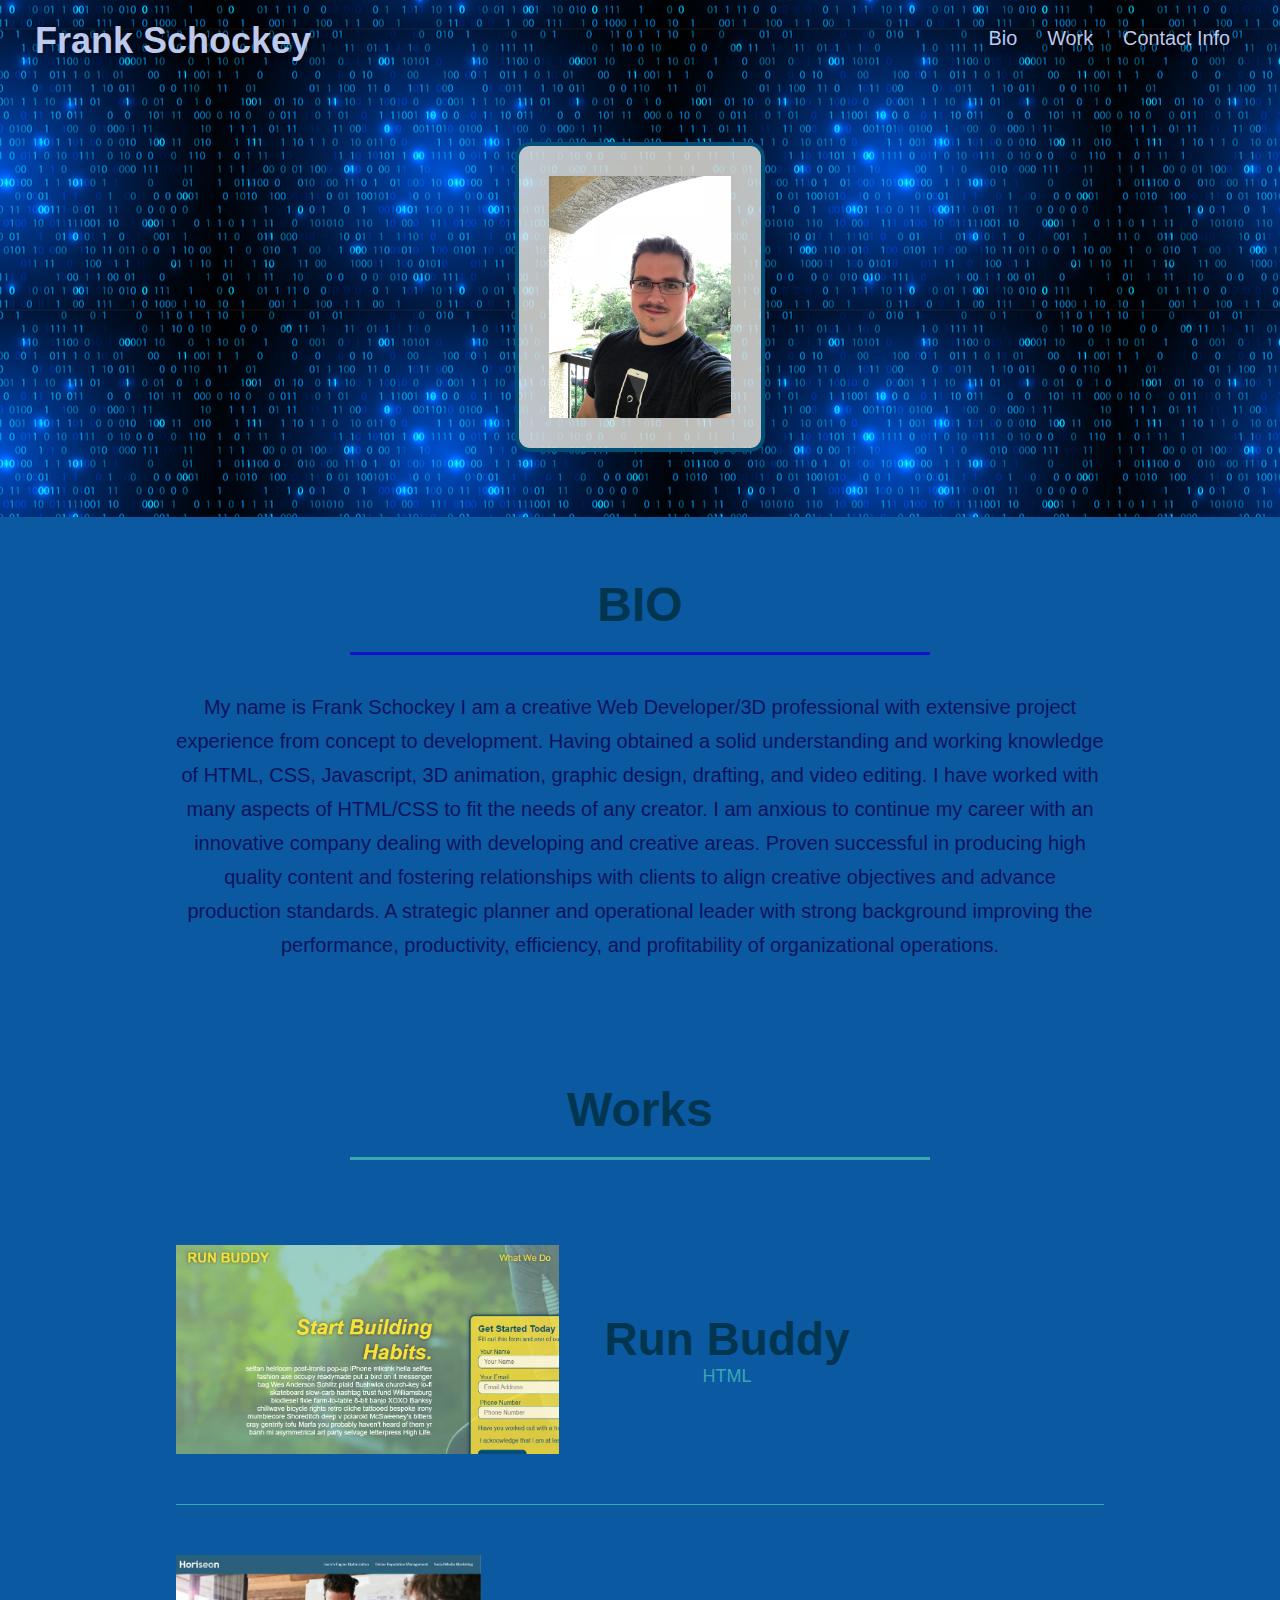
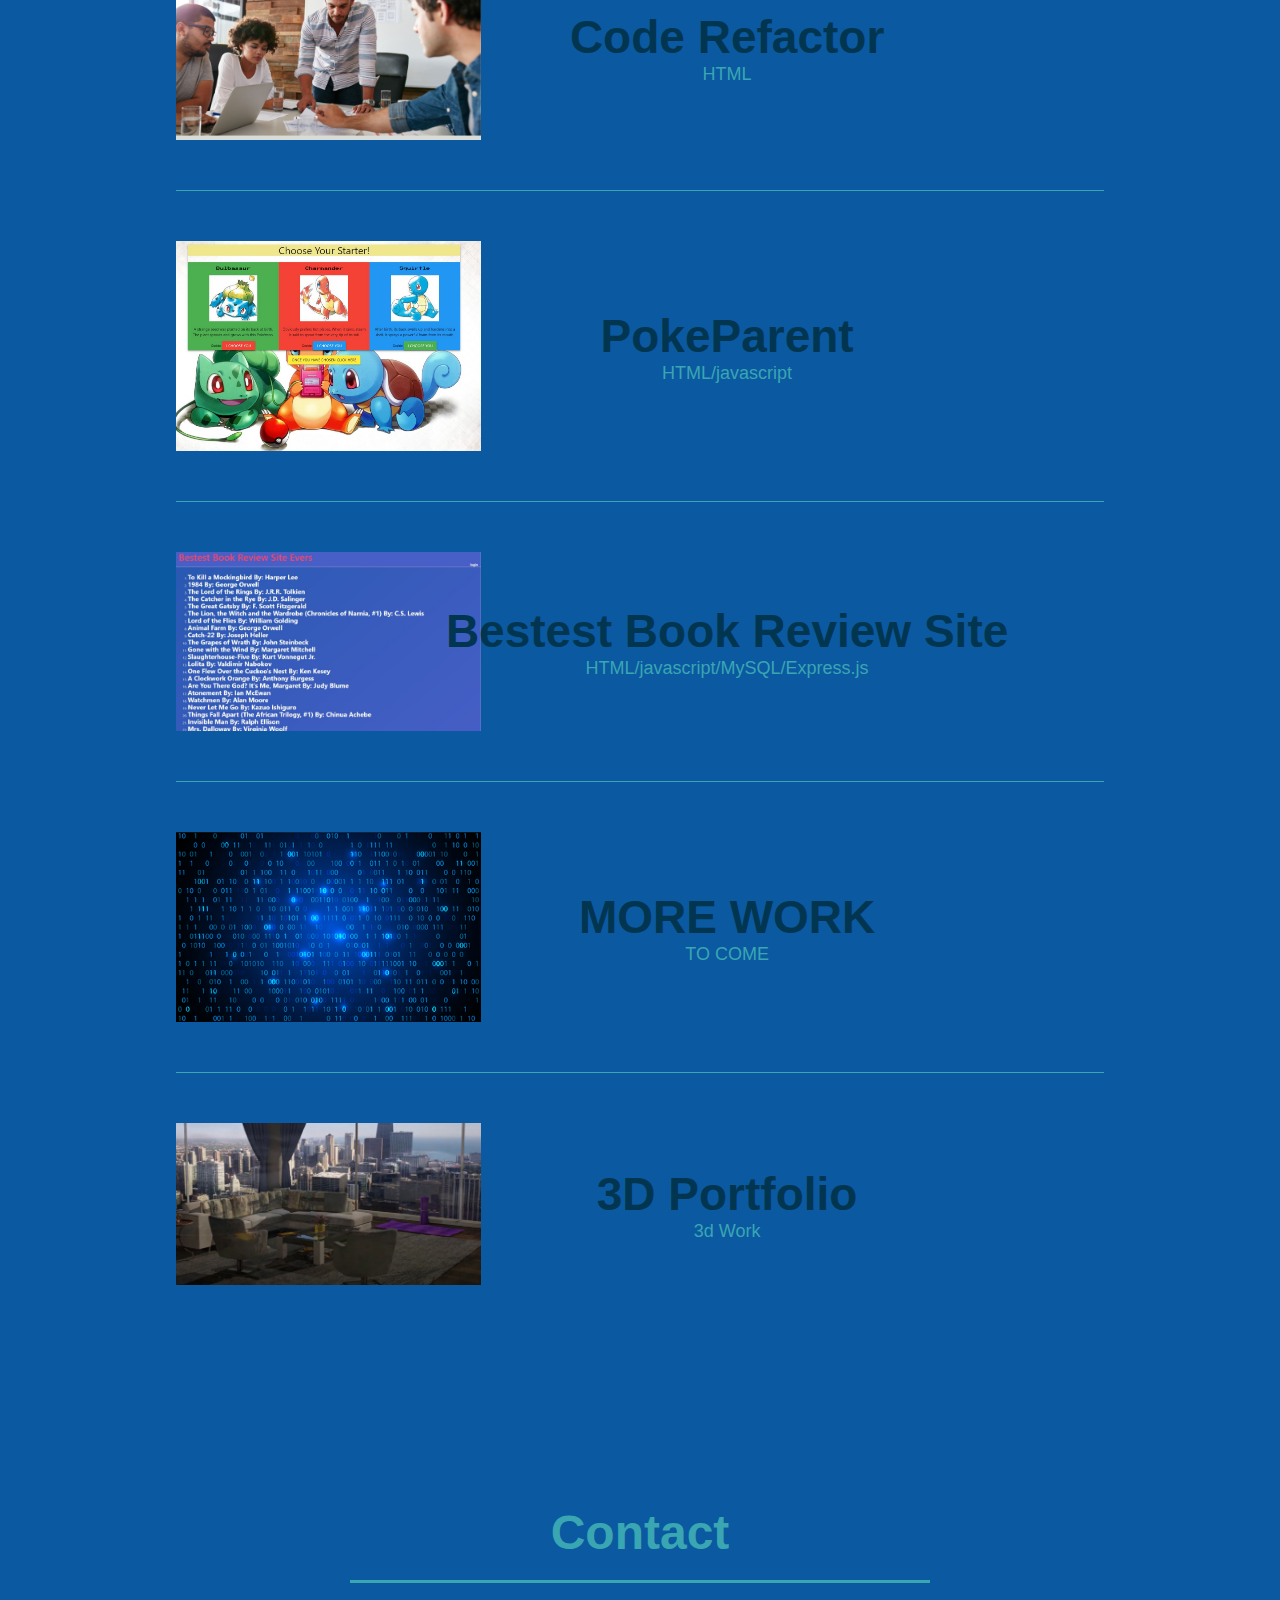
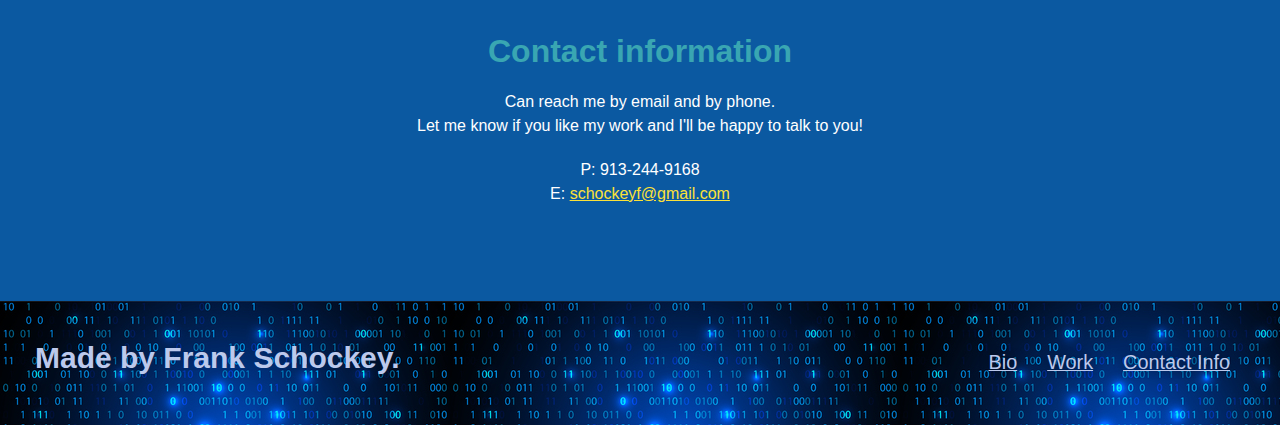
==== commit b62969eb: "added group project 2" ====
--- a/index.html
+++ b/index.html
@@ -99,6 +99,19 @@
       <div class="work">
         <div class="work-info">
           <div class="work-img">
+            <a href="https://bbrse.herokuapp.com/">
+              <img src= "./assets/images/Groupproject2.JPG" alt="">
+            </a> 
+          </div>
+          <div class="work-text">
+            <h4>Bestest Book Review Site</h4>
+            <p>HTML/javascript/MySQL/Express.js</p>
+          </div>
+        </div>
+      </div>
+      <div class="work">
+        <div class="work-info">
+          <div class="work-img">
             <a href="./BePatient.html">
               <img src= "./assets/images/code background.jpg" alt="">
             </a>
